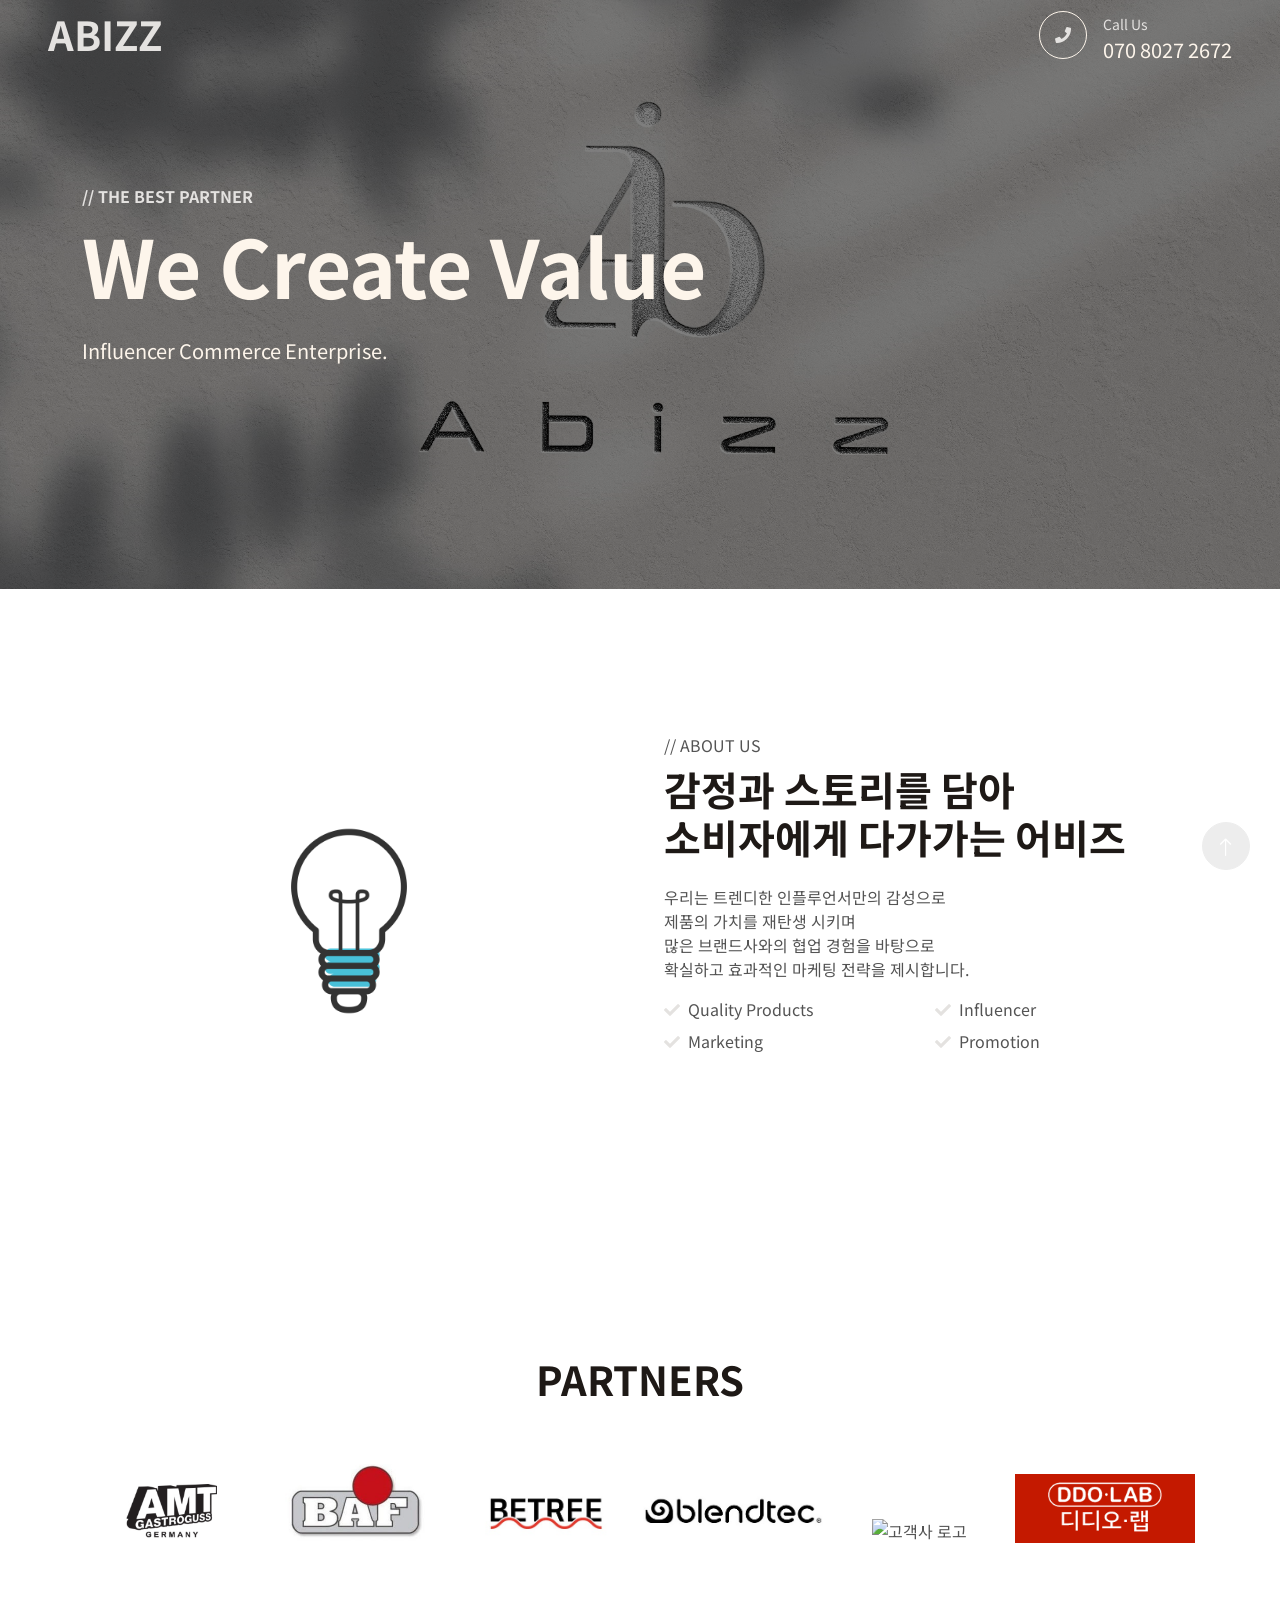
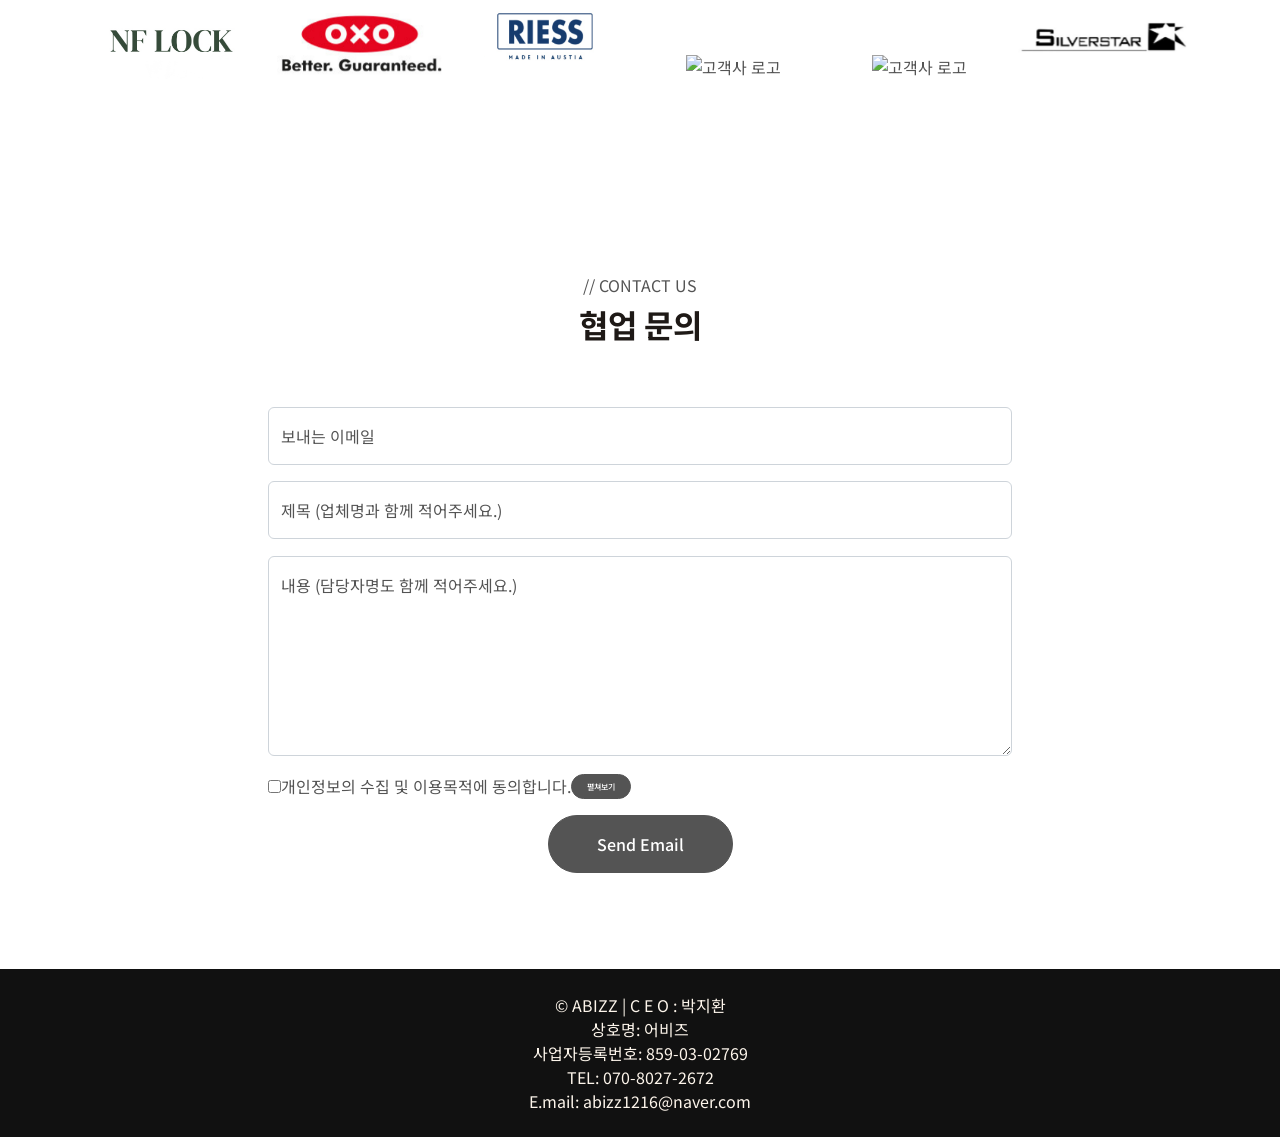
==== index.html @ bd2731cf "email js 추가" ====
<!DOCTYPE html>
<html lang="en">

<head>
    <meta charset="utf-8">
    <title>ABIZZ</title>
    <meta content="width=device-width, initial-scale=1.0" name="viewport">
    <meta content="" name="keywords">
    <meta content="" name="description">

    <!-- Favicon -->
    <link href="img/favicon.ico" rel="icon">

    <!-- Google Web Fonts -->
    <link rel="preconnect" href="https://fonts.googleapis.com">
    <link rel="preconnect" href="https://fonts.gstatic.com" crossorigin>
    <link href="https://fonts.googleapis.com/css2?family=Noto+Sans+KR:wght@100..900&display=swap" rel="stylesheet">

    <!-- Icon Font Stylesheet -->
    <link href="https://cdnjs.cloudflare.com/ajax/libs/font-awesome/5.10.0/css/all.min.css" rel="stylesheet">
    <link href="https://cdn.jsdelivr.net/npm/bootstrap-icons@1.4.1/font/bootstrap-icons.css" rel="stylesheet">

    <!-- Libraries Stylesheet -->
    <link href="lib/animate/animate.min.css" rel="stylesheet">
    <link href="lib/owlcarousel/assets/owl.carousel.min.css" rel="stylesheet">

    <!-- Customized Bootstrap Stylesheet -->
    <link href="css/bootstrap.min.css" rel="stylesheet">

    <!-- Template Stylesheet -->
    <link href="css/style.css" rel="stylesheet">

    <!-- swiper -->
    <link rel="stylesheet" href="https://unpkg.com/swiper/swiper-bundle.min.css" />
    <script src="https://unpkg.com/swiper/swiper-bundle.min.js"></script>

    <script type="text/javascript" src="https://cdn.jsdelivr.net/npm/@emailjs/browser@4/dist/email.min.js"></script>
</head>

<body>
    <!-- Spinner Start -->
    <div id="spinner"
        class="show bg-white position-fixed translate-middle w-100 vh-100 top-50 start-50 d-flex align-items-center justify-content-center">
        <div class="spinner-grow text-primary" role="status"></div>
    </div>
    <!-- Spinner End -->

    <!-- Navbar Start -->
    <nav class="navbar navbar-expand-lg navbar-dark fixed-top py-lg-0 px-lg-5 wow fadeIn" data-wow-delay="0.1s">
        <a href="index.html" class="navbar-brand ms-4 ms-lg-0">
            <h1 class="text-primary mb-2">ABIZZ</h1>
        </a>
        <div class="collapse navbar-collapse" id="navbarCollapse">
            <div class="navbar-nav mx-auto p-4 p-lg-0">
                <a class="nav-item active"></a>
            </div>
            <div class=" d-none d-lg-flex">
                <div class="flex-shrink-0 btn-lg-square border border-light rounded-circle">
                    <i class="fa fa-phone text-primary"></i>
                </div>
                <div class="ps-3">
                    <small class="text-primary mb-0">Call Us</small>
                    <p class="text-light fs-5 mb-0">070 8027 2672</p>
                </div>
            </div>
        </div>
    </nav>
    <!-- Navbar End -->


    <!-- Carousel Start -->
    <div class="container-fluid p-0 pb-5 wow fadeIn" data-wow-delay="0.1s">
        <div class="owl-carousel header-carousel position-relative">
            <div class="owl-carousel-item position-relative">
                <img class="img-fluid" src="img/abizz-logo.jpg" alt="">
                <div class="owl-carousel-inner">
                    <div class="container">
                        <div class="row justify-content-start">
                            <div class="col-lg-8">
                                <p class="text-primary text-uppercase fw-bold mb-2">// The Best Partner</p>
                                <h1 class="display-1 text-light mb-4 animated slideInDown">We Create Value</h1>
                                <p class="text-light fs-5 mb-4 pb-3">Influencer Commerce Enterprise.</p>
                            </div>
                        </div>
                    </div>
                </div>
            </div>
        </div>
    </div>
    <!-- Carousel End -->

    <!-- About Start -->
    <div class="container-xxl py-6">
        <div class="container">
            <div class="row g-5">
                <div class="col-lg-6 wow fadeInUp" data-wow-delay="0.1s">
                    <div class="row h-100" style="justify-content: center;">
                        <img class="rounded" style="width:400px;" src="./img/sideimg.png" alt="">
                    </div>
                </div>
                <div class="col-lg-6 wow fadeInUp" data-wow-delay="0.5s">
                    <div class="h-100">
                        <p class="text-secondary text-uppercase mb-2">// About Us</p>
                        <h1 class="display-15 mb-4">감정과 스토리를 담아<br>소비자에게 다가가는 어비즈</h1>
                        <p>우리는 트렌디한 인플루언서만의 감성으로<br>제품의 가치를 재탄생 시키며<br>많은 브랜드사와의 협업 경험을 바탕으로<br>확실하고 효과적인 마케팅 전략을 제시합니다.
                        </p>
                        <div class="row g-2 mb-4">
                            <div class="col-sm-6">
                                <i class="fa fa-check text-primary me-2"></i>Quality Products
                            </div>
                            <div class="col-sm-6">
                                <i class="fa fa-check text-primary me-2"></i>Influencer
                            </div>
                            <div class="col-sm-6">
                                <i class="fa fa-check text-primary me-2"></i>Marketing
                            </div>
                            <div class="col-sm-6">
                                <i class="fa fa-check text-primary me-2"></i>Promotion
                            </div>
                        </div>
                    </div>
                </div>
            </div>
        </div>
    </div>
    <!-- About End -->

    <!-- Testimonial Start -->
    <div class="container-xxl my-6 pb-0 mb-5 wow fadeInUp" data-wow-delay="0.1s">
        <div class="container">
            <!-- 섹션3 고객사 -->
            <section class="section section3">
                <div class="text-center mx-auto mb-5 wow fadeInUp" data-wow-delay="0.5s" style="max-width: 500px;">
                    <h1 class="display-6 mb-4">PARTNERS</h1>
                </div>
                <div class="section3_wrap wow fadeInUp" data-wow-delay="0.5s">
                    <div class="section3_box">
                        <div class="swiper-container section3_swiper1">
                            <div class="swiper-wrapper">
                                <div class="swiper-slide">
                                    <img src="./img/logo1.jpg" alt="고객사 로고">
                                </div>
                                <div class="swiper-slide">
                                    <img src="./img/logo2.png" alt="고객사 로고">
                                </div>
                                <div class="swiper-slide">
                                    <img src="./img/logo3.png" alt="고객사 로고">
                                </div>
                                <div class="swiper-slide">
                                    <img src="./img/logo4.jpg" alt="고객사 로고">
                                </div>
                                <div class="swiper-slide">
                                    <img src="./img/logo5.jpg" alt="고객사 로고">
                                </div>
                                <div class="swiper-slide">
                                    <img src="./img/logo6.png" alt="고객사 로고">
                                </div>
                                <div class="swiper-slide">
                                    <img src="./img/logo7.png" alt="고객사 로고">
                                </div>
                                <div class="swiper-slide">
                                    <img src="./img/logo8.png" alt="고객사 로고">
                                </div>
                                <div class="swiper-slide">
                                    <img src="./img/logo9.png" alt="고객사 로고">
                                </div>
                                <div class="swiper-slide">
                                    <img src="./img/logo10.png" alt="고객사 로고">
                                </div>
                                <div class="swiper-slide">
                                    <img src="./img/logo11.jpg" alt="고객사 로고">
                                </div>
                                <div class="swiper-slide">
                                    <img src="./img/logo12.png" alt="고객사 로고">
                                </div>
                            </div>
                        </div>
                        <div class="swiper-container section3_swiper2">
                            <div class="swiper-wrapper">
                                <div class="swiper-slide">
                                    <img src="./img/logo13.jpg" alt="고객사 로고">
                                </div>
                                <div class="swiper-slide">
                                    <img src="./img/logo14.png" alt="고객사 로고">
                                </div>
                                <div class="swiper-slide">
                                    <img src="./img/logo15.jpeg" alt="고객사 로고">
                                </div>
                                <div class="swiper-slide">
                                    <img src="./img/logo16.png" alt="고객사 로고">
                                </div>
                                <div class="swiper-slide">
                                    <img src="./img/logo17.png" alt="고객사 로고">
                                </div>
                                <div class="swiper-slide">
                                    <img src="./img/logo18.png" alt="고객사 로고">
                                </div>
                                <div class="swiper-slide">
                                    <img src="./img/logo19.png" alt="고객사 로고">
                                </div>
                                <div class="swiper-slide">
                                    <img src="./img/logo20.png" alt="고객사 로고">
                                </div>
                                <div class="swiper-slide">
                                    <img src="./img/logo21.png" alt="고객사 로고">
                                </div>
                                <div class="swiper-slide">
                                    <img src="./img/logo22.png" alt="고객사 로고">
                                </div>
                            </div>
                        </div>
                        <div class="swiper-container section3_swiper3">
                            <div class="swiper-wrapper">

                            </div>
                        </div>
                    </div>
                </div>
            </section>
        </div>
    </div>
    <!-- Testimonial End -->

    <!-- Contact Start -->
    <div class="container-xxl py-6">
        <div class="container">
            <div class="text-center mx-auto mb-5 wow fadeInUp" data-wow-delay="0.1s" style="max-width: 500px;">
                <p class="text-secondary text-uppercase mb-2">// Contact Us</p>
                <h1 class="display-8 mb-4" style="font-size:2rem;">협업 문의</h1>
            </div>
            <div class="row g-0 justify-content-center">
                <div class="col-lg-8 wow fadeInUp" data-wow-delay="0.5s">
                    </p>
                    <form>
                        <div class="row g-3">
                            <div class="col-12">
                                <div class="form-floating">
                                    <input type="email" class="form-control" id="email" placeholder="Your Email">
                                    <label for="email">보내는 이메일</label>
                                </div>
                            </div>
                            <div class="col-12">
                                <div class="form-floating">
                                    <input type="text" class="form-control" id="title" placeholder="title">
                                    <label for="title">제목 (업체명과 함께 적어주세요.)</label>
                                </div>
                            </div>
                            <div class="col-12">
                                <div class="form-floating">
                                    <textarea class="form-control" placeholder="Leave a message here" id="message"
                                        style="height: 200px"></textarea>
                                    <label for="message">내용 (담당자명도 함께 적어주세요.)</label>
                                </div>
                            </div>
                            <tr class="checkbox">
                                <td colspan="4">
                                    <div style='display:flex'>
                                        <input id="agreement" name="agreement" type="checkbox" value="true"
                                            class="check" />
                                        <label for="agreement">개인정보의 수집 및 이용목적에 동의합니다.</label>
                                        <button class="btn btn-secondary rounded-pill personal-info-btn" style='width: 60px;
                                        height: 25px;
                                        font-size: 8px;' type='button'>펼쳐보기</button>
                                    </div>
                                </td>
                            </tr>
                            <div class='personal-info' style='display:none'>
                                <tr class="text-box pc">
                                    <td colspan="4">
                                        <label class="txt1">개인정보의 수집 및 이용목적에 동의합니다.</label>
                                        <p class="txt2">
                                            어비즈는 귀하가 제공하는 개인정보가 「개인정보 보호법」 등 관련 법령에 따라
                                            개인정보보호 규정을 준수하여 수집·보유·처리되고 있습니다.<br />
                                            귀하의 개인정보 수집·이용 및 제3자 제공과 관련하여
                                            아래의 내용을 정확히 숙지하시고 동의여부를 결정하여 주시기 바랍니다.
                                        </p>
                                    </td>
                                </tr>
                                <tr>
                                    <td colspan="4">
                                        <textarea cols="60" name="info" rows="10" class="txt3" readonly>
    ▶ 개인정보의 수집 및 이용목적 
        - 서비스 이용에 따른 본인식별, 실명확인, 가입의사 확인, 연령제한 서비스 이용 
        - 고지사항 전달, 불만처리 의사소통 경로 확보, 물품배송 시 정확한 배송지 정보 확보 
        - 신규 서비스 등 최신정보 안내 및 개인맞춤서비스 제공을 위한 자료 
        - 기타 원활한 양질의 서비스 제공 등 
    
    ▶ 수집하는 개인정보의 항목 - 이름, 이메일, 주민등록번호, 주소, 연락처, 핸드폰번호, 그 외 선택항목 
    
    ▶ 개인정보의 보유 및 이용기간 - 원칙적으로 개인정보의 수집 또는 제공받은 목적 달성 시 지체 없이 파기합니다. 
        - 다만, 원활한 서비스의 상담을 위해 상담완료 후 내용을 3개월간 보유할 수 있으며, 
          전자상거래에서의 소비자보호에 관한 법률 등 타법률에 의해 보존할 필요가 있는 경우에는 일정기간 보존합니다.
                                    </textarea>
                                    </td>
                                </tr>
                            </div>
                            <div class="col-12 text-center">
                                <button class="btn btn-secondary rounded-pill py-3 px-5 send-email" type="button">Send
                                    Email</button>
                            </div>
                        </div>
                    </form>
                </div>
            </div>
        </div>
    </div>
    <!-- Contact End -->

    <!-- Copyright Start -->
    <div class="container-fluid copyright text-light py-4 wow fadeIn" data-wow-delay="0.1s">
        <div class="container">
            <div class="row">
                <div class="text-center mb-3 mb-md-0">
                    &copy; ABIZZ | C E O : 박지환</a>
                    <div>상호명: 어비즈</div>
                    <div>사업자등록번호: 859-03-02769</div>
                    <div>TEL: 070-8027-2672</div>
                    <div>E.mail: abizz1216@naver.com</div>
                </div>
            </div>
        </div>
    </div>
    <!-- Copyright End -->


    <!-- Back to Top -->
    <a href="#" class="btn btn-lg btn-secondary btn-lg-square rounded-circle back-to-top"><i
            class="bi bi-arrow-up"></i></a>


    <!-- JavaScript Libraries -->
    <script src="https://code.jquery.com/jquery-3.4.1.min.js"></script>
    <script src="https://cdn.jsdelivr.net/npm/bootstrap@5.0.0/dist/js/bootstrap.bundle.min.js"></script>
    <script src="lib/wow/wow.min.js"></script>
    <script src="lib/easing/easing.min.js"></script>
    <script src="lib/waypoints/waypoints.min.js"></script>
    <script src="lib/counterup/counterup.min.js"></script>
    <script src="lib/owlcarousel/owl.carousel.min.js"></script>

    <!-- Template Javascript -->
    <script src="js/main.js"></script>
</body>

</html>
---- css/style.css ----
/********** Template CSS **********/
:root {
    --primary: #e4e2e0;
    --secondary: #545454;
    --light: #FDF5EB;
    --dark: #1E1916;
}

h4,
h5,
h6,
.h4,
.h5,
.h6 {
    font-weight: 600 !important;
}

.py-6 {
    padding-top: 6rem;
    padding-bottom: 6rem;
}

.my-6 {
    margin-top: 6rem;
    margin-bottom: 6rem;
}

.back-to-top {
    position: fixed;
    display: none;
    right: 30px;
    bottom: 30px;
    z-index: 99;
}


/*** Spinner ***/
#spinner {
    opacity: 0;
    visibility: hidden;
    transition: opacity .5s ease-out, visibility 0s linear .5s;
    z-index: 99999;
}

#spinner.show {
    transition: opacity .5s ease-out, visibility 0s linear 0s;
    visibility: visible;
    opacity: 1;
}


/*** Button ***/
.btn {
    font-weight: 500;
    transition: .5s;
}

.btn.btn-primary {
    color: #FFFFFF;
}

.btn-square {
    width: 38px;
    height: 38px;
}

.btn-sm-square {
    width: 32px;
    height: 32px;
}

.btn-lg-square {
    width: 48px;
    height: 48px;
}

.btn-square,
.btn-sm-square,
.btn-lg-square {
    padding: 0;
    display: flex;
    align-items: center;
    justify-content: center;
    font-weight: normal;
}


/*** Navbar ***/
.navbar .dropdown-toggle::after {
    border: none;
    content: "\f107";
    font-family: "Font Awesome 5 Free";
    font-weight: 900;
    vertical-align: middle;
    margin-left: 8px;
}

.navbar .navbar-nav .nav-link {
    padding: 35px 15px;
    color: var(--light);
    outline: none;
}

.navbar .navbar-nav .nav-link:hover,
.navbar .navbar-nav .nav-link.active {
    color: var(--primary);
}

.navbar.fixed-top {
    transition: .5s;
}

@media (max-width: 991.98px) {
    .navbar .navbar-nav {
        margin-top: 10px;
        border-top: 1px solid rgba(255, 255, 255, .3);
        background: var(--dark);
    }

    .navbar .navbar-nav .nav-link {
        padding: 10px 0;
    }
}

@media (min-width: 992px) {
    .navbar .nav-item .dropdown-menu {
        display: block;
        visibility: hidden;
        top: 100%;
        transform: rotateX(-75deg);
        transform-origin: 0% 0%;
        transition: .5s;
        opacity: 0;
    }

    .navbar .nav-item:hover .dropdown-menu {
        transform: rotateX(0deg);
        visibility: visible;
        transition: .5s;
        opacity: 1;
    }
}


/*** Header ***/
.header-carousel .owl-carousel-inner {
    position: absolute;
    width: 100%;
    height: 100%;
    top: 0;
    left: 0;
    display: flex;
    align-items: center;
    background: rgba(0, 0, 0, .5);
}

@media (max-width: 768px) {
    .header-carousel .owl-carousel-item {
        position: relative;
        min-height: 600px;
    }

    .header-carousel .owl-carousel-item img {
        position: absolute;
        width: 100%;
        height: 100%;
        object-fit: cover;
    }

    .header-carousel .owl-carousel-item p {
        font-size: 16px !important;
    }
}

.header-carousel .owl-nav {
    position: relative;
    width: 80px;
    height: 80px;
    margin: -40px auto 0 auto;
    display: flex;
    justify-content: center;
    align-items: center;
}

.header-carousel .owl-nav::before {
    position: absolute;
    content: "";
    width: 100%;
    height: 100%;
    top: 0;
    left: 0;
    background: #FFFFFF;
    transform: rotate(45deg);
}

.header-carousel .owl-nav .owl-prev,
.header-carousel .owl-nav .owl-next {
    position: relative;
    font-size: 40px;
    color: var(--primary);
    transition: .5s;
    z-index: 1;
}

.header-carousel .owl-nav .owl-prev:hover,
.header-carousel .owl-nav .owl-next:hover {
    color: var(--dark);
}

.page-header {
    margin-bottom: 6rem;
    background: linear-gradient(rgba(0, 0, 0, .5), rgba(0, 0, 0, .5)), url(../img/carousel-1.jpg) center center no-repeat;
    background-size: cover;
}

.breadcrumb-item+.breadcrumb-item::before {
    color: var(--light);
}


/*** Facts ***/
.fact-item {
    transition: .5s;
}

.fact-item:hover {
    margin-top: -10px;
    background: #FFFFFF !important;
    box-shadow: 0 0 45px rgba(0, 0, 0, .07);
}


/*** About ***/
.img-twice::before {
    position: absolute;
    content: "";
    width: 60%;
    height: 80%;
    top: 10%;
    left: 20%;
    background: var(--primary);
    border: 25px solid var(--light);
    border-radius: 6px;
    z-index: -1;
}


/*** Product ***/
.product-item {
    transition: .5s;
}

.product-item:hover {
    background: var(--primary) !important;
}

.product-item:hover * {
    color: var(--light);
}

.product-item:hover .border-primary {
    border-color: var(--light) !important;
}

.product-item .product-overlay {
    position: absolute;
    width: 100%;
    height: 0;
    top: 0;
    left: 0;
    display: flex;
    align-items: center;
    justify-content: center;
    background: rgba(0, 0, 0, .5);
    overflow: hidden;
    opacity: 0;
    transition: .5s;
}

.product-item:hover .product-overlay {
    height: 100%;
    opacity: 1;
}


/*** Team ***/
.team-item .team-text {
    position: relative;
    height: 100px;
    overflow: hidden;
}

.team-item .team-title {
    position: absolute;
    width: 100%;
    height: 100%;
    top: 0;
    left: 0;
    display: flex;
    flex-direction: column;
    align-items: center;
    justify-content: center;
    background: var(--light);
    transition: .5s;
}

.team-item:hover .team-title {
    top: -100px;
}

.team-item .team-social {
    position: absolute;
    width: 100%;
    height: 100%;
    top: 100px;
    left: 0;
    display: flex;
    align-items: center;
    justify-content: center;
    background: var(--primary);
    transition: .5s;
}

.team-item .team-social .btn {
    margin: 0 3px;
}

.team-item:hover .team-social {
    top: 0;
}


/*** Testimonial ***/
.testimonial-carousel .owl-item .testimonial-item img {
    width: 60px;
    height: 60px;
}

.testimonial-carousel .owl-item .testimonial-item,
.testimonial-carousel .owl-item .testimonial-item * {
    transition: .5s;
}

.testimonial-carousel .owl-item.center .testimonial-item {
    background: #dbdbdb !important;
}

.testimonial-carousel .owl-item.center .testimonial-item * {
    color: #FFFFFF !important;
}

.testimonial-carousel .owl-nav {
    margin-top: 30px;
    display: flex;
    justify-content: center;
}

.testimonial-carousel .owl-nav .owl-prev,
.testimonial-carousel .owl-nav .owl-next {
    margin: 0 12px;
    width: 50px;
    height: 50px;
    display: flex;
    align-items: center;
    justify-content: center;
    border-radius: 50px;
    font-size: 22px;
    color: var(--light);
    background: var(--primary);
    transition: .5s;
}

.testimonial-carousel .owl-nav .owl-prev:hover,
.testimonial-carousel .owl-nav .owl-next:hover {
    color: var(--primary);
    background: var(--dark);
}


/*** Footer ***/
.footer .btn.btn-link {
    display: block;
    margin-bottom: 5px;
    padding: 0;
    text-align: left;
    color: var(--light);
    font-weight: normal;
    text-transform: capitalize;
    transition: .3s;
}

.footer .btn.btn-link::before {
    position: relative;
    content: "\f105";
    font-family: "Font Awesome 5 Free";
    font-weight: 900;
    color: var(--light);
    margin-right: 10px;
}

.footer .btn.btn-link:hover {
    color: var(--primary);
    letter-spacing: 1px;
    box-shadow: none;
}

.copyright {
    background: #111111;
}

.copyright a {
    color: var(--primary);
}

.copyright a:hover {
    color: var(--light);
}

.section3 {
    width: 100%;
    margin-top: 150px;
    overflow: hidden;
}
.section3_wrap {
    width: 100%;
}
/* í…ìŠ¤íŠ¸ */
.section3_title {
    width: 100%;
    font-weight: bold;
    text-align: center;
    padding: 0 10px;
}
.section3_title h2 {
    font-size: 49px;
}
.section3_title p {
    font-size: 18px;
    margin-top: 5px;
}
/* ë¡œê³  ì´ë¯¸ì§€ */
.section3_box {
    width: 100%;
}
.section3_box .swiper-container {
    margin-top: 50px;
}
.section3_box .swiper-wrapper{
	-webkit-transition-timing-function: linear !important;
	        transition-timing-function: linear !important;
}
.section3_box .swiper-slide {
    margin-top: auto;
    text-align: center;
}
.section3_box .swiper-slide img {
    max-width: 180px;
    display: inline-block;
    margin-top: auto;
}
.section3_swiper1,
.section3_swiper3 {
    left: -100px;
}

textarea{
    width: 100%;
    outline: unset;
    border: 1px solid #ddd;
    margin: 0.1vw 0;
}
.text-box td{
    padding: 3vw 0 1.5vw;
}
.text-box td p{
    margin-top: 0.5vw;
}
.textarea-title{
    height: 0.8vw;
    position: absolute;
    top: 0;
    bottom: 0;
    margin: auto;
}
.checkbox td{
    padding: 1vw 0;
}
.checkbox .check{
    width: 1vw;
    height: 0.7vw;
}
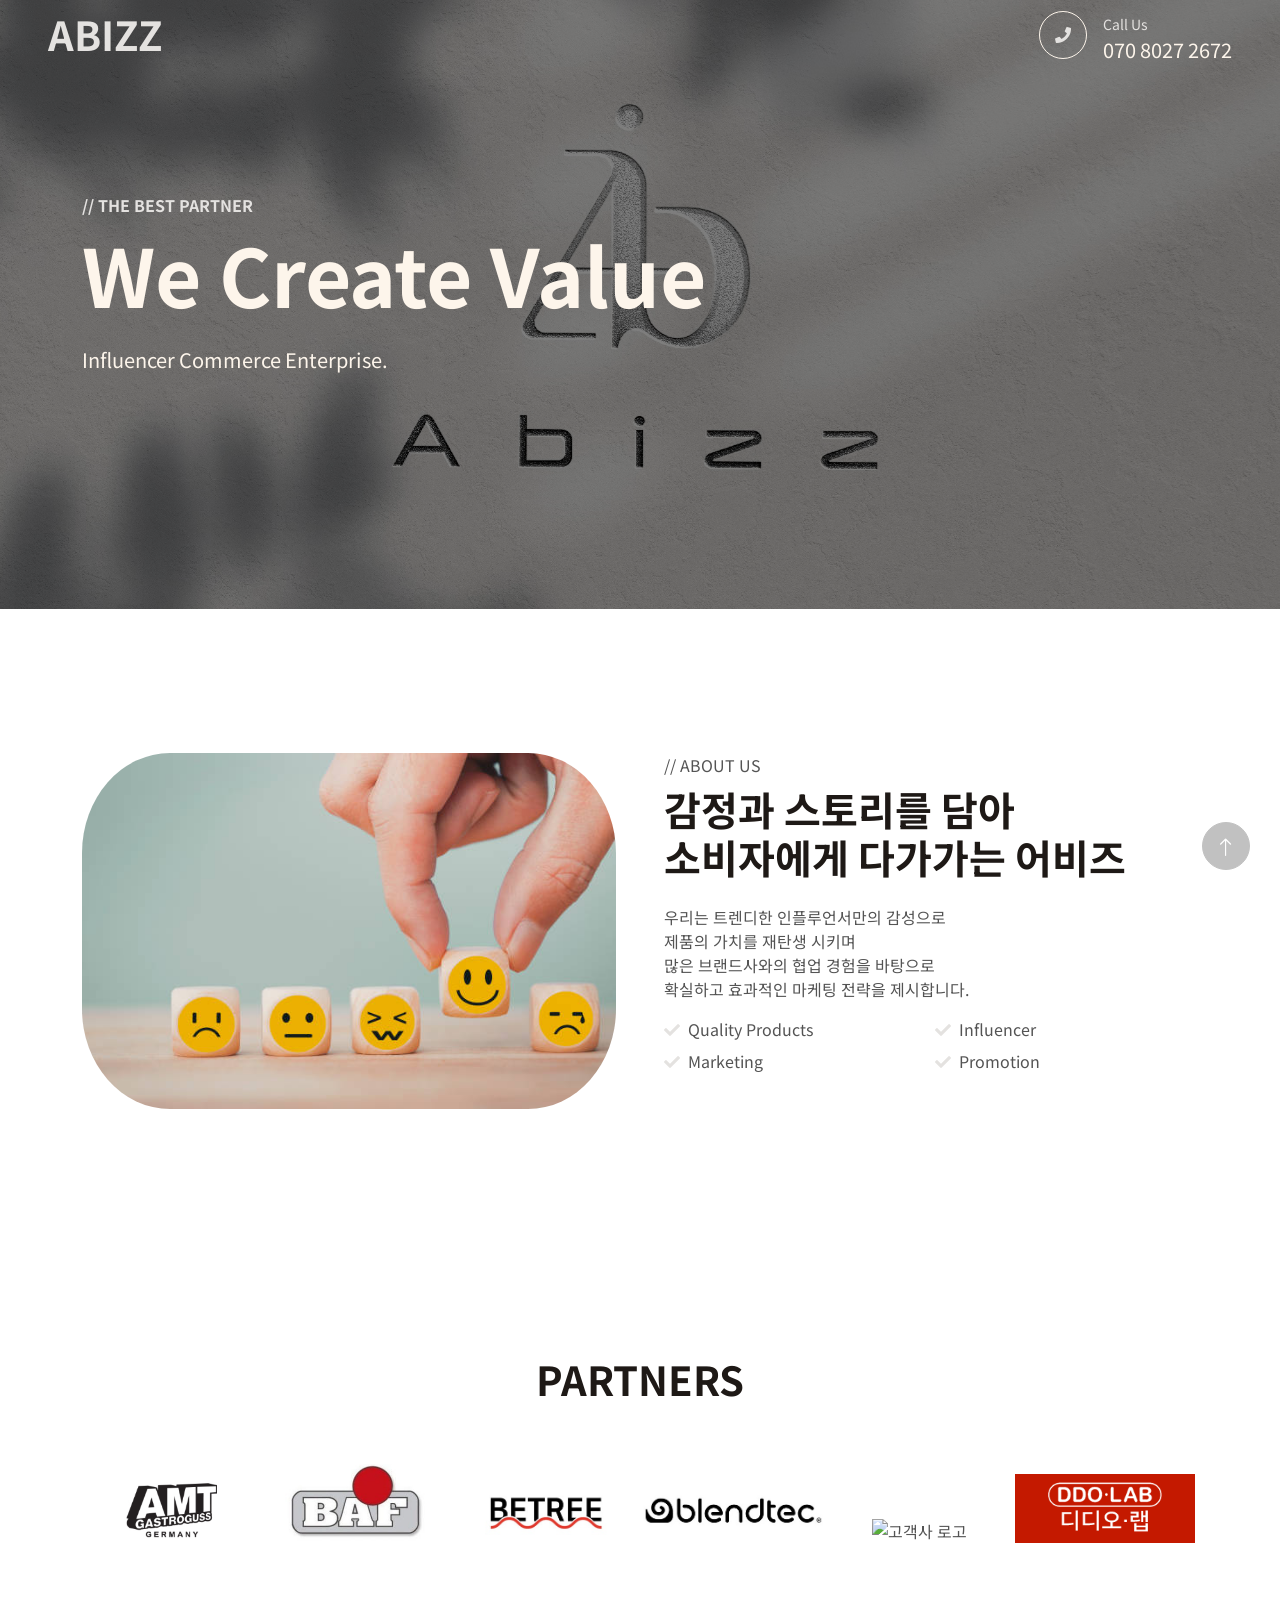
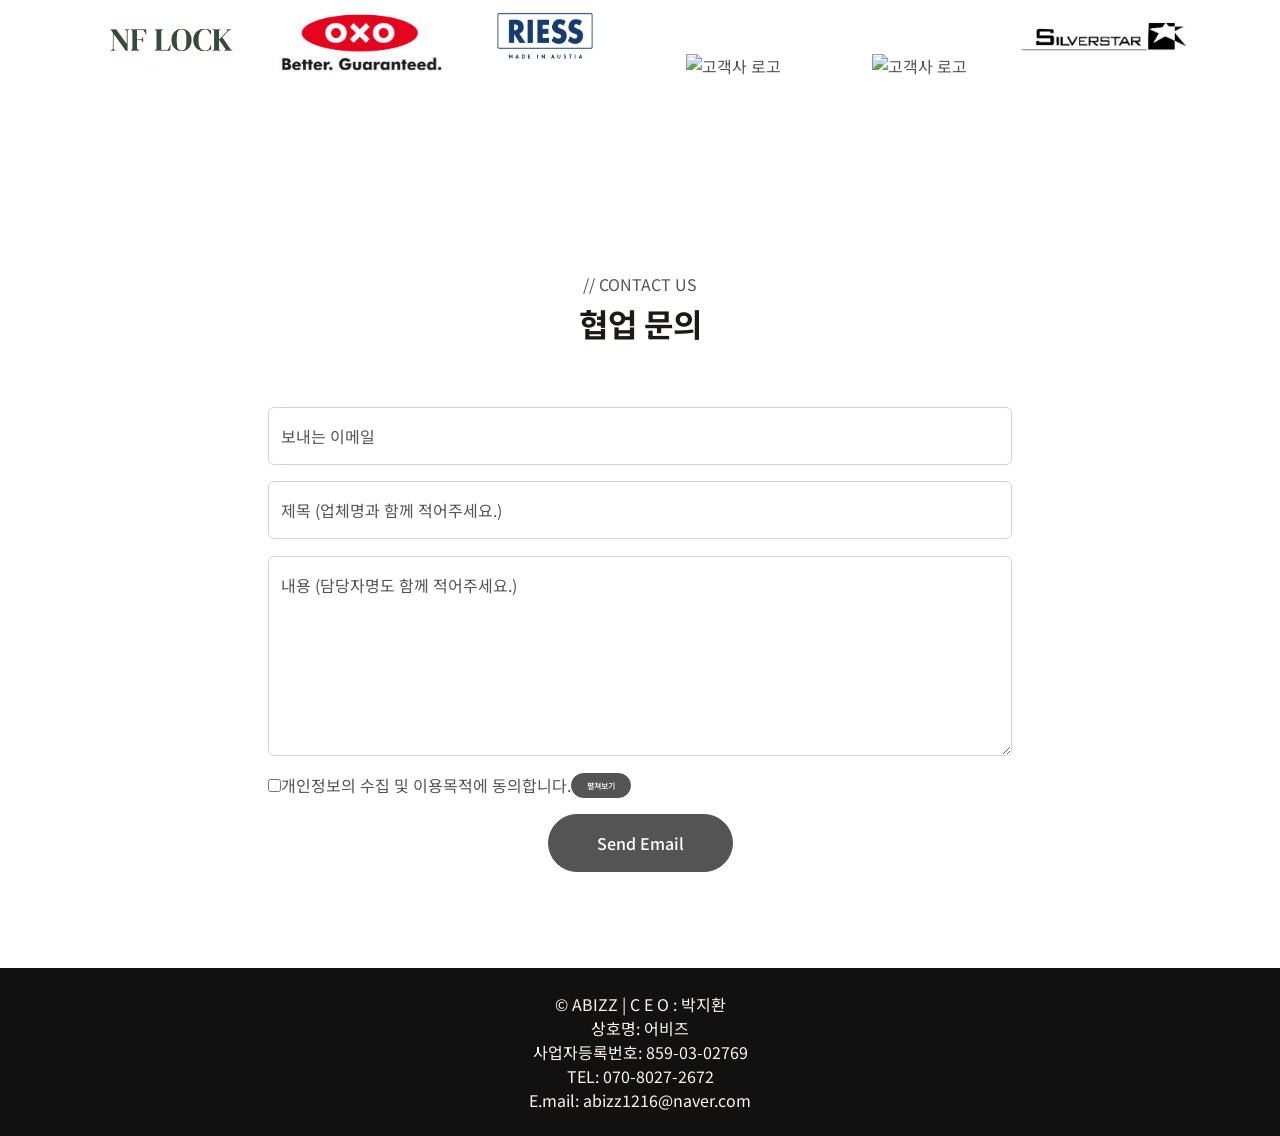
==== commit e5be9e18: "sideimg 변경" ====
--- a/index.html
+++ b/index.html
@@ -95,7 +95,7 @@
             <div class="row g-5">
                 <div class="col-lg-6 wow fadeInUp" data-wow-delay="0.1s">
                     <div class="row h-100" style="justify-content: center;">
-                        <img class="rounded" style="width:400px;" src="./img/sideimg.png" alt="">
+                        <img class="rounded" style="border-radius: 100px !important;" src="./img/emotion.jpg" alt="">
                     </div>
                 </div>
                 <div class="col-lg-6 wow fadeInUp" data-wow-delay="0.5s">
--- a/css/style.css
+++ b/css/style.css
@@ -1,9 +1,9 @@
 /********** Template CSS **********/
 :root {
-    --primary: #e4e2e0;
-    --secondary: #545454;
-    --light: #FDF5EB;
-    --dark: #1E1916;
+  --primary: #e4e2e0;
+  --secondary: #545454;
+  --light: #fdf5eb;
+  --dark: #1e1916;
 }
 
 h4,
@@ -12,480 +12,471 @@
 .h4,
 .h5,
 .h6 {
-    font-weight: 600 !important;
+  font-weight: 600 !important;
 }
 
 .py-6 {
-    padding-top: 6rem;
-    padding-bottom: 6rem;
+  padding-top: 6rem;
+  padding-bottom: 6rem;
 }
 
 .my-6 {
-    margin-top: 6rem;
-    margin-bottom: 6rem;
+  margin-top: 6rem;
+  margin-bottom: 6rem;
 }
 
 .back-to-top {
-    position: fixed;
-    display: none;
-    right: 30px;
-    bottom: 30px;
-    z-index: 99;
-}
-
+  position: fixed;
+  display: none;
+  right: 30px;
+  bottom: 30px;
+  z-index: 99;
+}
 
 /*** Spinner ***/
 #spinner {
-    opacity: 0;
-    visibility: hidden;
-    transition: opacity .5s ease-out, visibility 0s linear .5s;
-    z-index: 99999;
+  opacity: 0;
+  visibility: hidden;
+  transition: opacity 0.5s ease-out, visibility 0s linear 0.5s;
+  z-index: 99999;
 }
 
 #spinner.show {
-    transition: opacity .5s ease-out, visibility 0s linear 0s;
-    visibility: visible;
-    opacity: 1;
-}
-
+  transition: opacity 0.5s ease-out, visibility 0s linear 0s;
+  visibility: visible;
+  opacity: 1;
+}
 
 /*** Button ***/
 .btn {
-    font-weight: 500;
-    transition: .5s;
+  font-weight: 500;
+  transition: 0.5s;
 }
 
 .btn.btn-primary {
-    color: #FFFFFF;
+  color: #ffffff;
 }
 
 .btn-square {
-    width: 38px;
-    height: 38px;
+  width: 38px;
+  height: 38px;
 }
 
 .btn-sm-square {
-    width: 32px;
-    height: 32px;
+  width: 32px;
+  height: 32px;
 }
 
 .btn-lg-square {
-    width: 48px;
-    height: 48px;
+  width: 48px;
+  height: 48px;
 }
 
 .btn-square,
 .btn-sm-square,
 .btn-lg-square {
-    padding: 0;
-    display: flex;
-    align-items: center;
-    justify-content: center;
-    font-weight: normal;
-}
-
+  padding: 0;
+  display: flex;
+  align-items: center;
+  justify-content: center;
+  font-weight: normal;
+}
 
 /*** Navbar ***/
 .navbar .dropdown-toggle::after {
-    border: none;
-    content: "\f107";
-    font-family: "Font Awesome 5 Free";
-    font-weight: 900;
-    vertical-align: middle;
-    margin-left: 8px;
+  border: none;
+  content: '\f107';
+  font-family: 'Font Awesome 5 Free';
+  font-weight: 900;
+  vertical-align: middle;
+  margin-left: 8px;
 }
 
 .navbar .navbar-nav .nav-link {
-    padding: 35px 15px;
-    color: var(--light);
-    outline: none;
+  padding: 35px 15px;
+  color: var(--light);
+  outline: none;
 }
 
 .navbar .navbar-nav .nav-link:hover,
 .navbar .navbar-nav .nav-link.active {
-    color: var(--primary);
+  color: var(--primary);
 }
 
 .navbar.fixed-top {
-    transition: .5s;
+  transition: 0.5s;
 }
 
 @media (max-width: 991.98px) {
-    .navbar .navbar-nav {
-        margin-top: 10px;
-        border-top: 1px solid rgba(255, 255, 255, .3);
-        background: var(--dark);
-    }
-
-    .navbar .navbar-nav .nav-link {
-        padding: 10px 0;
-    }
+  .navbar .navbar-nav {
+    margin-top: 10px;
+    border-top: 1px solid rgba(255, 255, 255, 0.3);
+    background: var(--dark);
+  }
+
+  .navbar .navbar-nav .nav-link {
+    padding: 10px 0;
+  }
 }
 
 @media (min-width: 992px) {
-    .navbar .nav-item .dropdown-menu {
-        display: block;
-        visibility: hidden;
-        top: 100%;
-        transform: rotateX(-75deg);
-        transform-origin: 0% 0%;
-        transition: .5s;
-        opacity: 0;
-    }
-
-    .navbar .nav-item:hover .dropdown-menu {
-        transform: rotateX(0deg);
-        visibility: visible;
-        transition: .5s;
-        opacity: 1;
-    }
-}
-
+  .navbar .nav-item .dropdown-menu {
+    display: block;
+    visibility: hidden;
+    top: 100%;
+    transform: rotateX(-75deg);
+    transform-origin: 0% 0%;
+    transition: 0.5s;
+    opacity: 0;
+  }
+
+  .navbar .nav-item:hover .dropdown-menu {
+    transform: rotateX(0deg);
+    visibility: visible;
+    transition: 0.5s;
+    opacity: 1;
+  }
+}
 
 /*** Header ***/
 .header-carousel .owl-carousel-inner {
+  position: absolute;
+  width: 100%;
+  height: 100%;
+  top: 0;
+  left: 0;
+  display: flex;
+  align-items: center;
+  background: rgba(0, 0, 0, 0.5);
+}
+
+@media (max-width: 768px) {
+  .header-carousel .owl-carousel-item {
+    position: relative;
+    min-height: 400px;
+  }
+
+  .header-carousel .owl-carousel-item img {
     position: absolute;
     width: 100%;
     height: 100%;
-    top: 0;
-    left: 0;
-    display: flex;
-    align-items: center;
-    background: rgba(0, 0, 0, .5);
-}
-
-@media (max-width: 768px) {
-    .header-carousel .owl-carousel-item {
-        position: relative;
-        min-height: 600px;
-    }
-
-    .header-carousel .owl-carousel-item img {
-        position: absolute;
-        width: 100%;
-        height: 100%;
-        object-fit: cover;
-    }
-
-    .header-carousel .owl-carousel-item p {
-        font-size: 16px !important;
-    }
+    object-fit: cover;
+  }
+
+  .header-carousel .owl-carousel-item p {
+    font-size: 16px !important;
+  }
 }
 
 .header-carousel .owl-nav {
-    position: relative;
-    width: 80px;
-    height: 80px;
-    margin: -40px auto 0 auto;
-    display: flex;
-    justify-content: center;
-    align-items: center;
+  position: relative;
+  width: 80px;
+  height: 80px;
+  margin: -40px auto 0 auto;
+  display: flex;
+  justify-content: center;
+  align-items: center;
 }
 
 .header-carousel .owl-nav::before {
-    position: absolute;
-    content: "";
-    width: 100%;
-    height: 100%;
-    top: 0;
-    left: 0;
-    background: #FFFFFF;
-    transform: rotate(45deg);
+  position: absolute;
+  content: '';
+  width: 100%;
+  height: 100%;
+  top: 0;
+  left: 0;
+  background: #ffffff;
+  transform: rotate(45deg);
 }
 
 .header-carousel .owl-nav .owl-prev,
 .header-carousel .owl-nav .owl-next {
-    position: relative;
-    font-size: 40px;
-    color: var(--primary);
-    transition: .5s;
-    z-index: 1;
+  position: relative;
+  font-size: 40px;
+  color: var(--primary);
+  transition: 0.5s;
+  z-index: 1;
 }
 
 .header-carousel .owl-nav .owl-prev:hover,
 .header-carousel .owl-nav .owl-next:hover {
-    color: var(--dark);
+  color: var(--dark);
 }
 
 .page-header {
-    margin-bottom: 6rem;
-    background: linear-gradient(rgba(0, 0, 0, .5), rgba(0, 0, 0, .5)), url(../img/carousel-1.jpg) center center no-repeat;
-    background-size: cover;
-}
-
-.breadcrumb-item+.breadcrumb-item::before {
-    color: var(--light);
-}
-
+  margin-bottom: 6rem;
+  background: linear-gradient(rgba(0, 0, 0, 0.5), rgba(0, 0, 0, 0.5)),
+    url(../img/carousel-1.jpg) center center no-repeat;
+  background-size: cover;
+}
+
+.breadcrumb-item + .breadcrumb-item::before {
+  color: var(--light);
+}
 
 /*** Facts ***/
 .fact-item {
-    transition: .5s;
+  transition: 0.5s;
 }
 
 .fact-item:hover {
-    margin-top: -10px;
-    background: #FFFFFF !important;
-    box-shadow: 0 0 45px rgba(0, 0, 0, .07);
-}
-
+  margin-top: -10px;
+  background: #ffffff !important;
+  box-shadow: 0 0 45px rgba(0, 0, 0, 0.07);
+}
 
 /*** About ***/
 .img-twice::before {
-    position: absolute;
-    content: "";
-    width: 60%;
-    height: 80%;
-    top: 10%;
-    left: 20%;
-    background: var(--primary);
-    border: 25px solid var(--light);
-    border-radius: 6px;
-    z-index: -1;
-}
-
+  position: absolute;
+  content: '';
+  width: 60%;
+  height: 80%;
+  top: 10%;
+  left: 20%;
+  background: var(--primary);
+  border: 25px solid var(--light);
+  border-radius: 6px;
+  z-index: -1;
+}
 
 /*** Product ***/
 .product-item {
-    transition: .5s;
+  transition: 0.5s;
 }
 
 .product-item:hover {
-    background: var(--primary) !important;
+  background: var(--primary) !important;
 }
 
 .product-item:hover * {
-    color: var(--light);
+  color: var(--light);
 }
 
 .product-item:hover .border-primary {
-    border-color: var(--light) !important;
+  border-color: var(--light) !important;
 }
 
 .product-item .product-overlay {
-    position: absolute;
-    width: 100%;
-    height: 0;
-    top: 0;
-    left: 0;
-    display: flex;
-    align-items: center;
-    justify-content: center;
-    background: rgba(0, 0, 0, .5);
-    overflow: hidden;
-    opacity: 0;
-    transition: .5s;
+  position: absolute;
+  width: 100%;
+  height: 0;
+  top: 0;
+  left: 0;
+  display: flex;
+  align-items: center;
+  justify-content: center;
+  background: rgba(0, 0, 0, 0.5);
+  overflow: hidden;
+  opacity: 0;
+  transition: 0.5s;
 }
 
 .product-item:hover .product-overlay {
-    height: 100%;
-    opacity: 1;
-}
-
+  height: 100%;
+  opacity: 1;
+}
 
 /*** Team ***/
 .team-item .team-text {
-    position: relative;
-    height: 100px;
-    overflow: hidden;
+  position: relative;
+  height: 100px;
+  overflow: hidden;
 }
 
 .team-item .team-title {
-    position: absolute;
-    width: 100%;
-    height: 100%;
-    top: 0;
-    left: 0;
-    display: flex;
-    flex-direction: column;
-    align-items: center;
-    justify-content: center;
-    background: var(--light);
-    transition: .5s;
+  position: absolute;
+  width: 100%;
+  height: 100%;
+  top: 0;
+  left: 0;
+  display: flex;
+  flex-direction: column;
+  align-items: center;
+  justify-content: center;
+  background: var(--light);
+  transition: 0.5s;
 }
 
 .team-item:hover .team-title {
-    top: -100px;
+  top: -100px;
 }
 
 .team-item .team-social {
-    position: absolute;
-    width: 100%;
-    height: 100%;
-    top: 100px;
-    left: 0;
-    display: flex;
-    align-items: center;
-    justify-content: center;
-    background: var(--primary);
-    transition: .5s;
+  position: absolute;
+  width: 100%;
+  height: 100%;
+  top: 100px;
+  left: 0;
+  display: flex;
+  align-items: center;
+  justify-content: center;
+  background: var(--primary);
+  transition: 0.5s;
 }
 
 .team-item .team-social .btn {
-    margin: 0 3px;
+  margin: 0 3px;
 }
 
 .team-item:hover .team-social {
-    top: 0;
-}
-
+  top: 0;
+}
 
 /*** Testimonial ***/
 .testimonial-carousel .owl-item .testimonial-item img {
-    width: 60px;
-    height: 60px;
+  width: 60px;
+  height: 60px;
 }
 
 .testimonial-carousel .owl-item .testimonial-item,
 .testimonial-carousel .owl-item .testimonial-item * {
-    transition: .5s;
+  transition: 0.5s;
 }
 
 .testimonial-carousel .owl-item.center .testimonial-item {
-    background: #dbdbdb !important;
+  background: #dbdbdb !important;
 }
 
 .testimonial-carousel .owl-item.center .testimonial-item * {
-    color: #FFFFFF !important;
+  color: #ffffff !important;
 }
 
 .testimonial-carousel .owl-nav {
-    margin-top: 30px;
-    display: flex;
-    justify-content: center;
+  margin-top: 30px;
+  display: flex;
+  justify-content: center;
 }
 
 .testimonial-carousel .owl-nav .owl-prev,
 .testimonial-carousel .owl-nav .owl-next {
-    margin: 0 12px;
-    width: 50px;
-    height: 50px;
-    display: flex;
-    align-items: center;
-    justify-content: center;
-    border-radius: 50px;
-    font-size: 22px;
-    color: var(--light);
-    background: var(--primary);
-    transition: .5s;
+  margin: 0 12px;
+  width: 50px;
+  height: 50px;
+  display: flex;
+  align-items: center;
+  justify-content: center;
+  border-radius: 50px;
+  font-size: 22px;
+  color: var(--light);
+  background: var(--primary);
+  transition: 0.5s;
 }
 
 .testimonial-carousel .owl-nav .owl-prev:hover,
 .testimonial-carousel .owl-nav .owl-next:hover {
-    color: var(--primary);
-    background: var(--dark);
-}
-
+  color: var(--primary);
+  background: var(--dark);
+}
 
 /*** Footer ***/
 .footer .btn.btn-link {
-    display: block;
-    margin-bottom: 5px;
-    padding: 0;
-    text-align: left;
-    color: var(--light);
-    font-weight: normal;
-    text-transform: capitalize;
-    transition: .3s;
+  display: block;
+  margin-bottom: 5px;
+  padding: 0;
+  text-align: left;
+  color: var(--light);
+  font-weight: normal;
+  text-transform: capitalize;
+  transition: 0.3s;
 }
 
 .footer .btn.btn-link::before {
-    position: relative;
-    content: "\f105";
-    font-family: "Font Awesome 5 Free";
-    font-weight: 900;
-    color: var(--light);
-    margin-right: 10px;
+  position: relative;
+  content: '\f105';
+  font-family: 'Font Awesome 5 Free';
+  font-weight: 900;
+  color: var(--light);
+  margin-right: 10px;
 }
 
 .footer .btn.btn-link:hover {
-    color: var(--primary);
-    letter-spacing: 1px;
-    box-shadow: none;
+  color: var(--primary);
+  letter-spacing: 1px;
+  box-shadow: none;
 }
 
 .copyright {
-    background: #111111;
+  background: #111111;
 }
 
 .copyright a {
-    color: var(--primary);
+  color: var(--primary);
 }
 
 .copyright a:hover {
-    color: var(--light);
+  color: var(--light);
 }
 
 .section3 {
-    width: 100%;
-    margin-top: 150px;
-    overflow: hidden;
+  width: 100%;
+  margin-top: 150px;
+  overflow: hidden;
 }
 .section3_wrap {
-    width: 100%;
+  width: 100%;
 }
 /* í…ìŠ¤íŠ¸ */
 .section3_title {
-    width: 100%;
-    font-weight: bold;
-    text-align: center;
-    padding: 0 10px;
+  width: 100%;
+  font-weight: bold;
+  text-align: center;
+  padding: 0 10px;
 }
 .section3_title h2 {
-    font-size: 49px;
+  font-size: 49px;
 }
 .section3_title p {
-    font-size: 18px;
-    margin-top: 5px;
+  font-size: 18px;
+  margin-top: 5px;
 }
 /* ë¡œê³  ì´ë¯¸ì§€ */
 .section3_box {
-    width: 100%;
+  width: 100%;
 }
 .section3_box .swiper-container {
-    margin-top: 50px;
-}
-.section3_box .swiper-wrapper{
-	-webkit-transition-timing-function: linear !important;
-	        transition-timing-function: linear !important;
+  margin-top: 50px;
+}
+.section3_box .swiper-wrapper {
+  -webkit-transition-timing-function: linear !important;
+  transition-timing-function: linear !important;
 }
 .section3_box .swiper-slide {
-    margin-top: auto;
-    text-align: center;
+  margin-top: auto;
+  text-align: center;
 }
 .section3_box .swiper-slide img {
-    max-width: 180px;
-    display: inline-block;
-    margin-top: auto;
+  max-width: 180px;
+  display: inline-block;
+  margin-top: auto;
 }
 .section3_swiper1,
 .section3_swiper3 {
-    left: -100px;
-}
-
-textarea{
-    width: 100%;
-    outline: unset;
-    border: 1px solid #ddd;
-    margin: 0.1vw 0;
-}
-.text-box td{
-    padding: 3vw 0 1.5vw;
-}
-.text-box td p{
-    margin-top: 0.5vw;
-}
-.textarea-title{
-    height: 0.8vw;
-    position: absolute;
-    top: 0;
-    bottom: 0;
-    margin: auto;
-}
-.checkbox td{
-    padding: 1vw 0;
-}
-.checkbox .check{
-    width: 1vw;
-    height: 0.7vw;
-}+  left: -100px;
+}
+
+textarea {
+  width: 100%;
+  outline: unset;
+  border: 1px solid #ddd;
+  margin: 0.1vw 0;
+}
+.text-box td {
+  padding: 3vw 0 1.5vw;
+}
+.text-box td p {
+  margin-top: 0.5vw;
+}
+.textarea-title {
+  height: 0.8vw;
+  position: absolute;
+  top: 0;
+  bottom: 0;
+  margin: auto;
+}
+.checkbox td {
+  padding: 1vw 0;
+}
+.checkbox .check {
+  width: 1vw;
+  height: 0.7vw;
+}
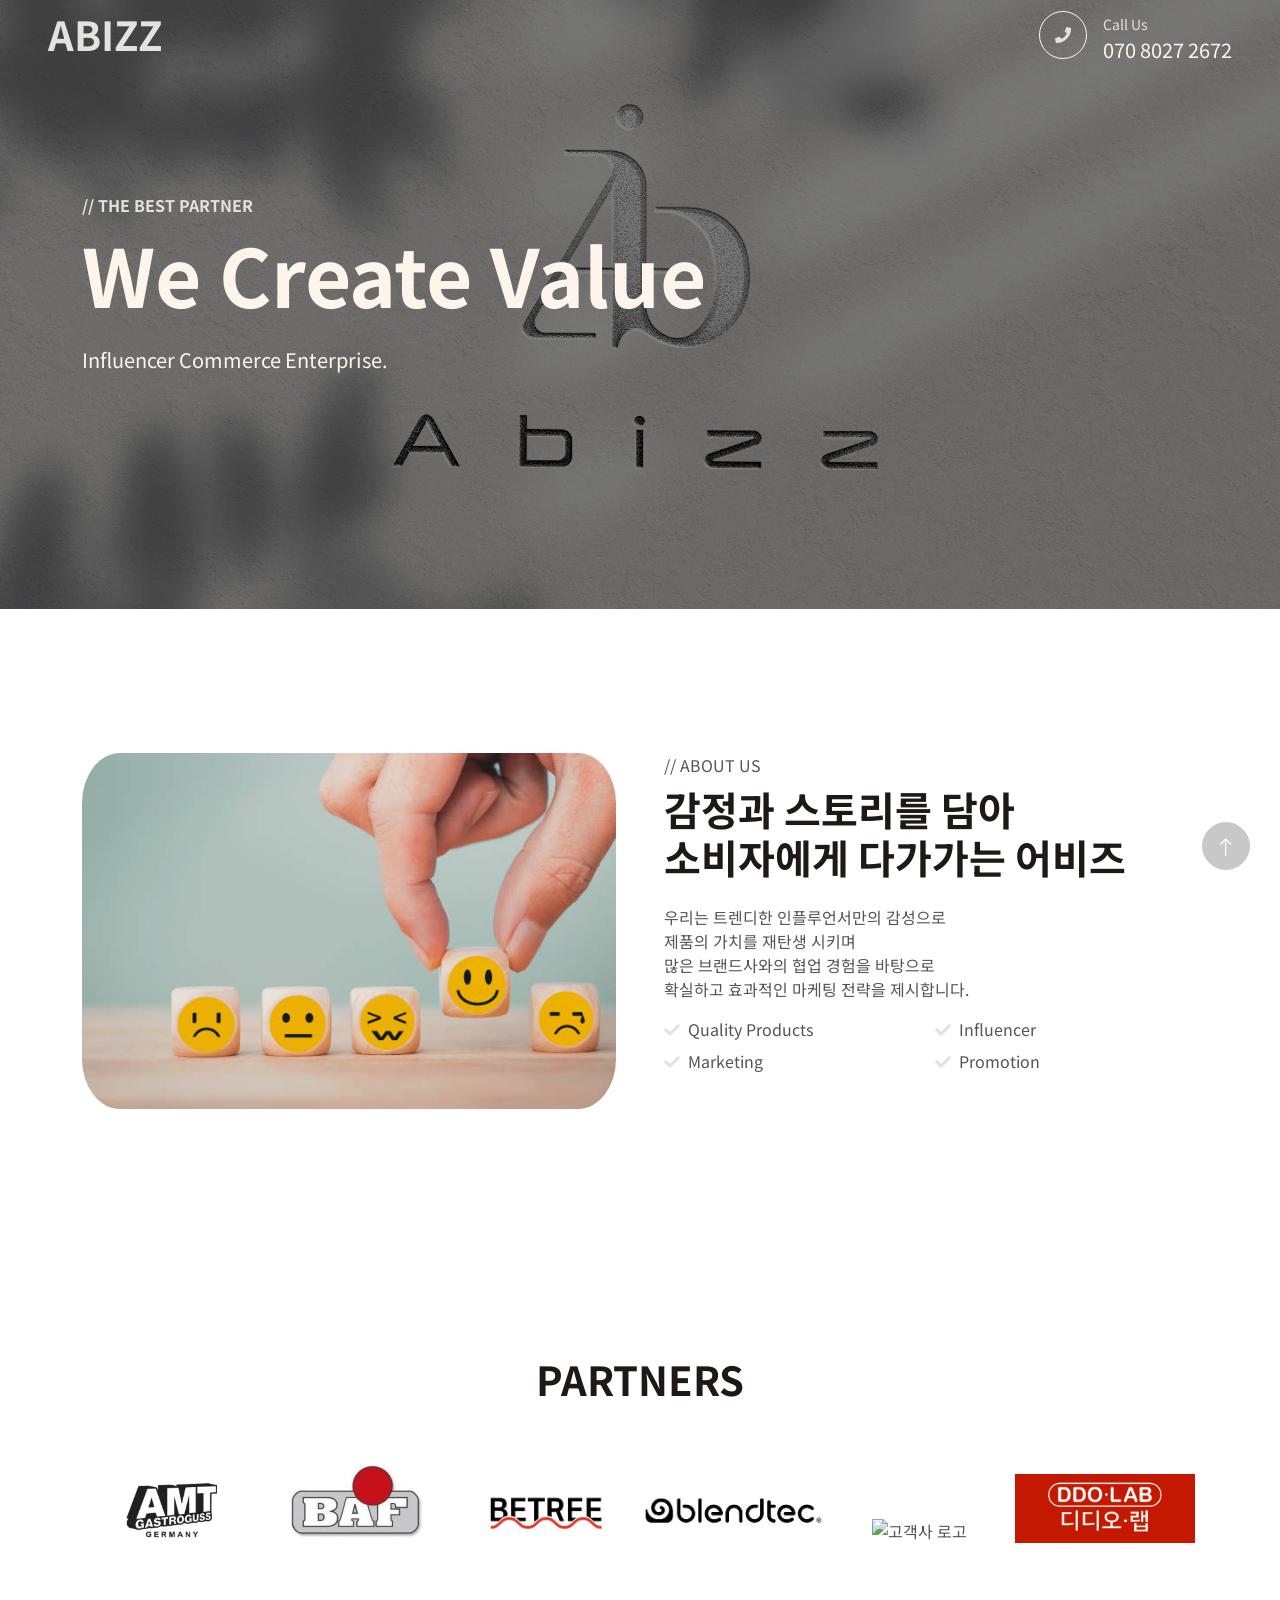
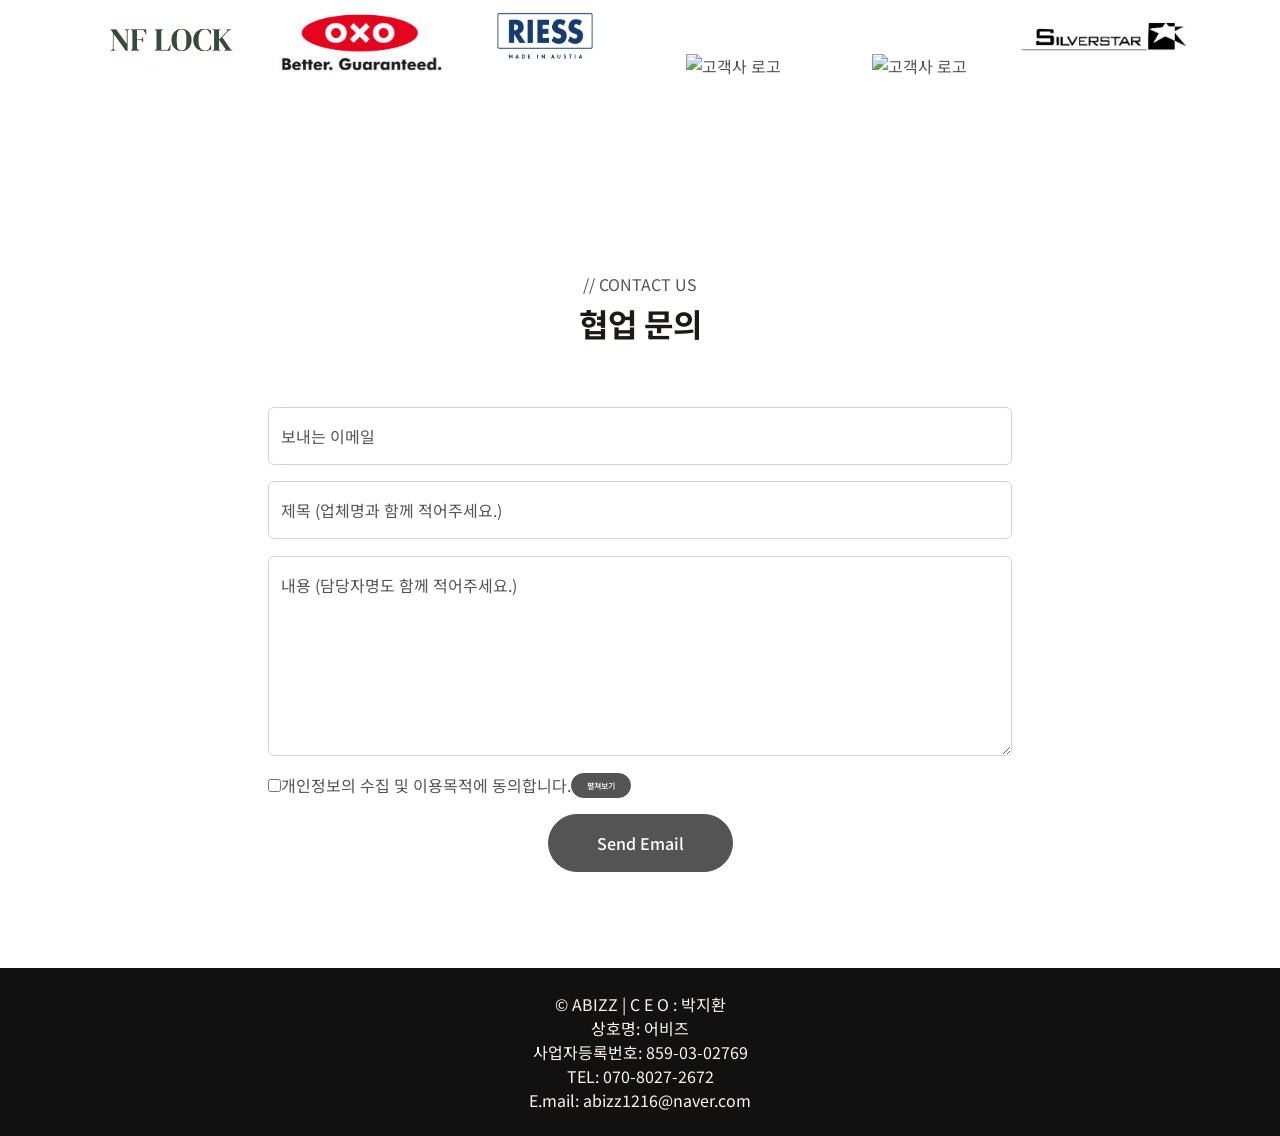
==== commit 4f9f56b4: "sideimg css radius 50으로 변경" ====
--- a/index.html
+++ b/index.html
@@ -95,7 +95,7 @@
             <div class="row g-5">
                 <div class="col-lg-6 wow fadeInUp" data-wow-delay="0.1s">
                     <div class="row h-100" style="justify-content: center;">
-                        <img class="rounded" style="border-radius: 100px !important;" src="./img/emotion.jpg" alt="">
+                        <img class="rounded" style="border-radius: 50px !important;" src="./img/emotion.jpg" alt="">
                     </div>
                 </div>
                 <div class="col-lg-6 wow fadeInUp" data-wow-delay="0.5s">
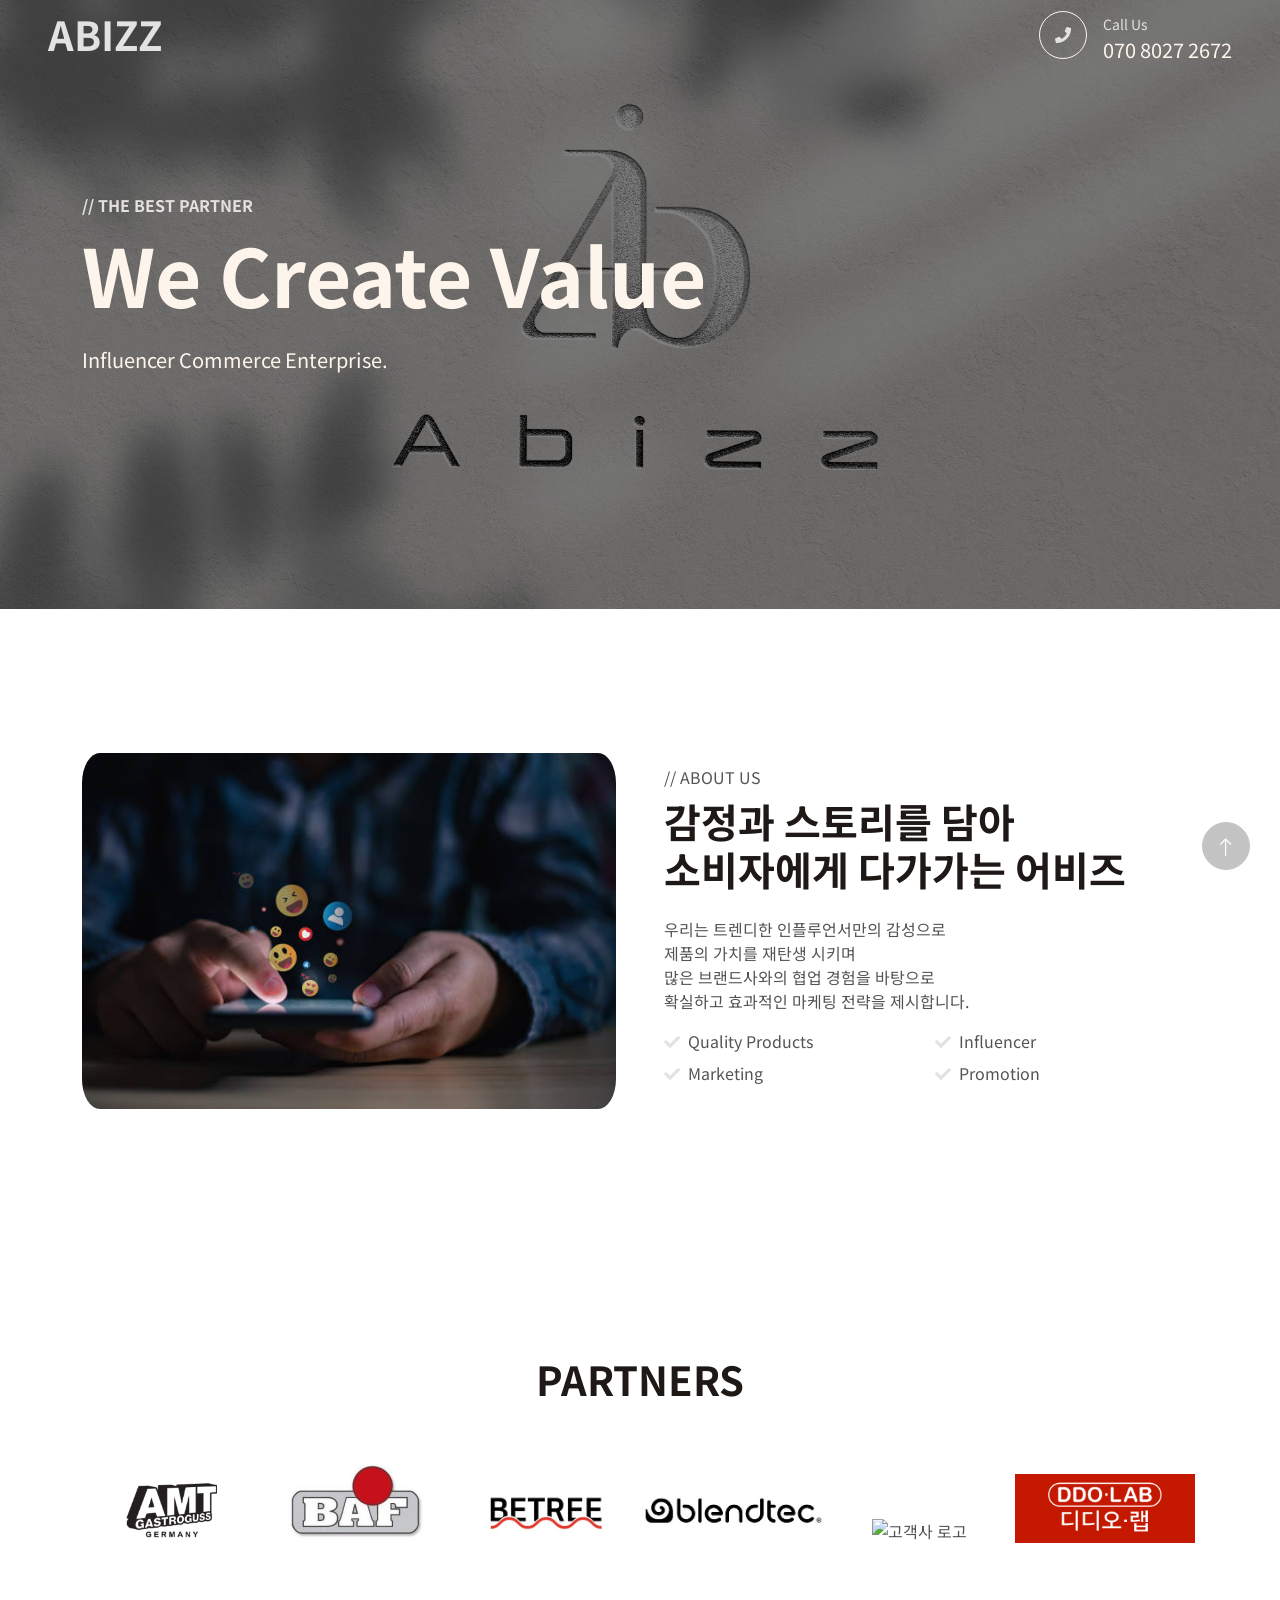
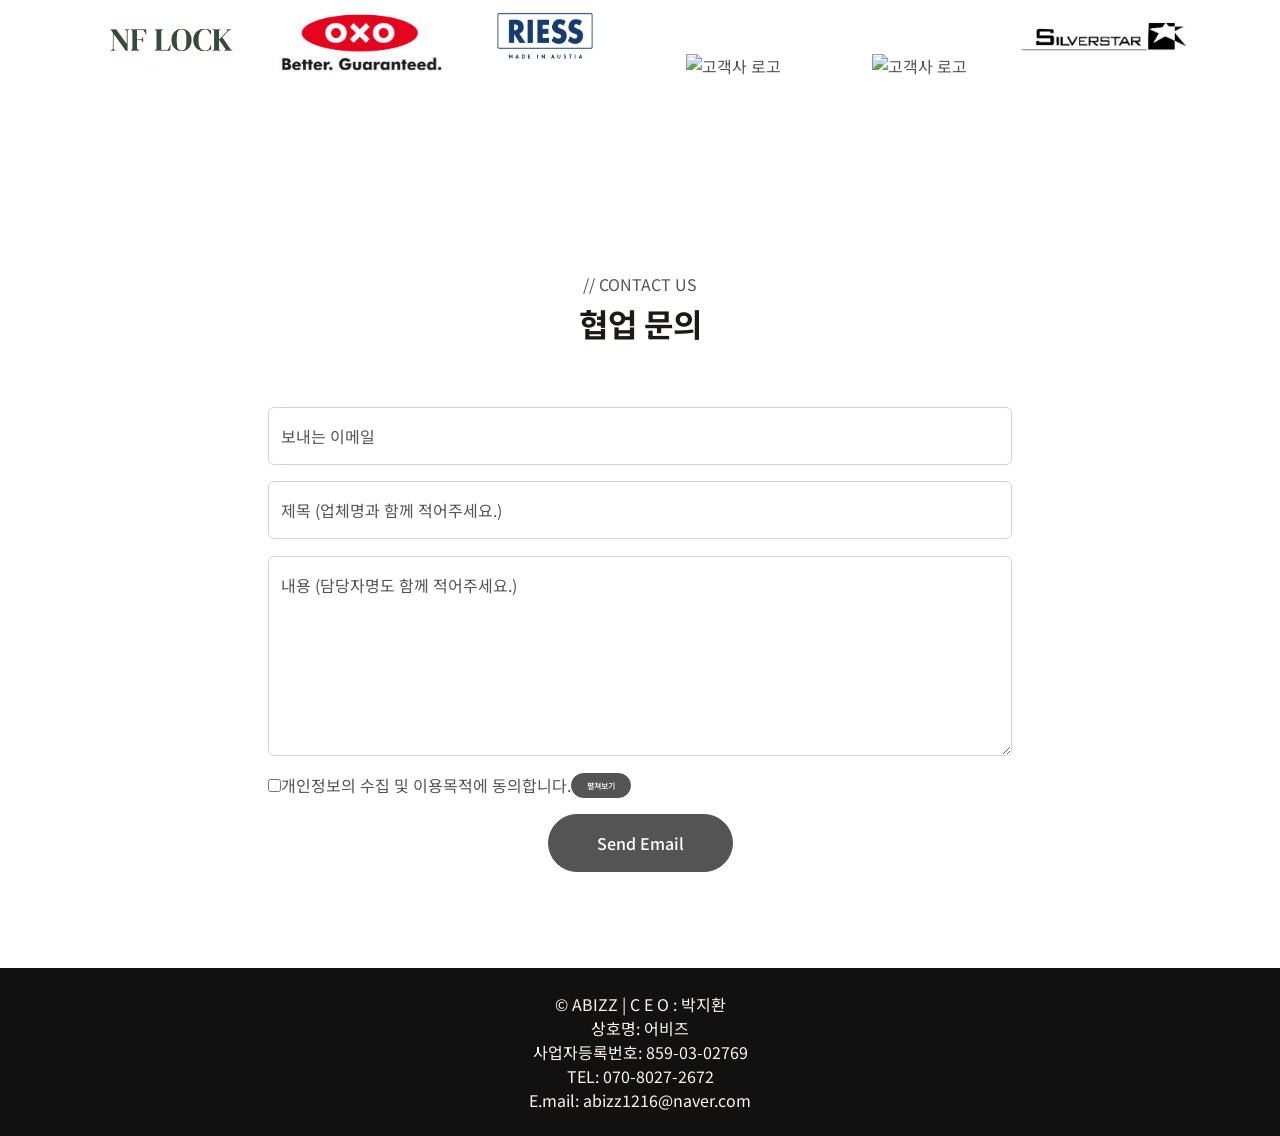
==== commit 629e1558: "side img 변경" ====
--- a/index.html
+++ b/index.html
@@ -92,10 +92,10 @@
     <!-- About Start -->
     <div class="container-xxl py-6">
         <div class="container">
-            <div class="row g-5">
+            <div class="row g-5" style="display: flex;align-items: flex-end;">
                 <div class="col-lg-6 wow fadeInUp" data-wow-delay="0.1s">
                     <div class="row h-100" style="justify-content: center;">
-                        <img class="rounded" style="border-radius: 50px !important;" src="./img/emotion.jpg" alt="">
+                        <img class="rounded" style="border-radius: 30px !important;" src="./img/infl-img.jpg" alt="">
                     </div>
                 </div>
                 <div class="col-lg-6 wow fadeInUp" data-wow-delay="0.5s">
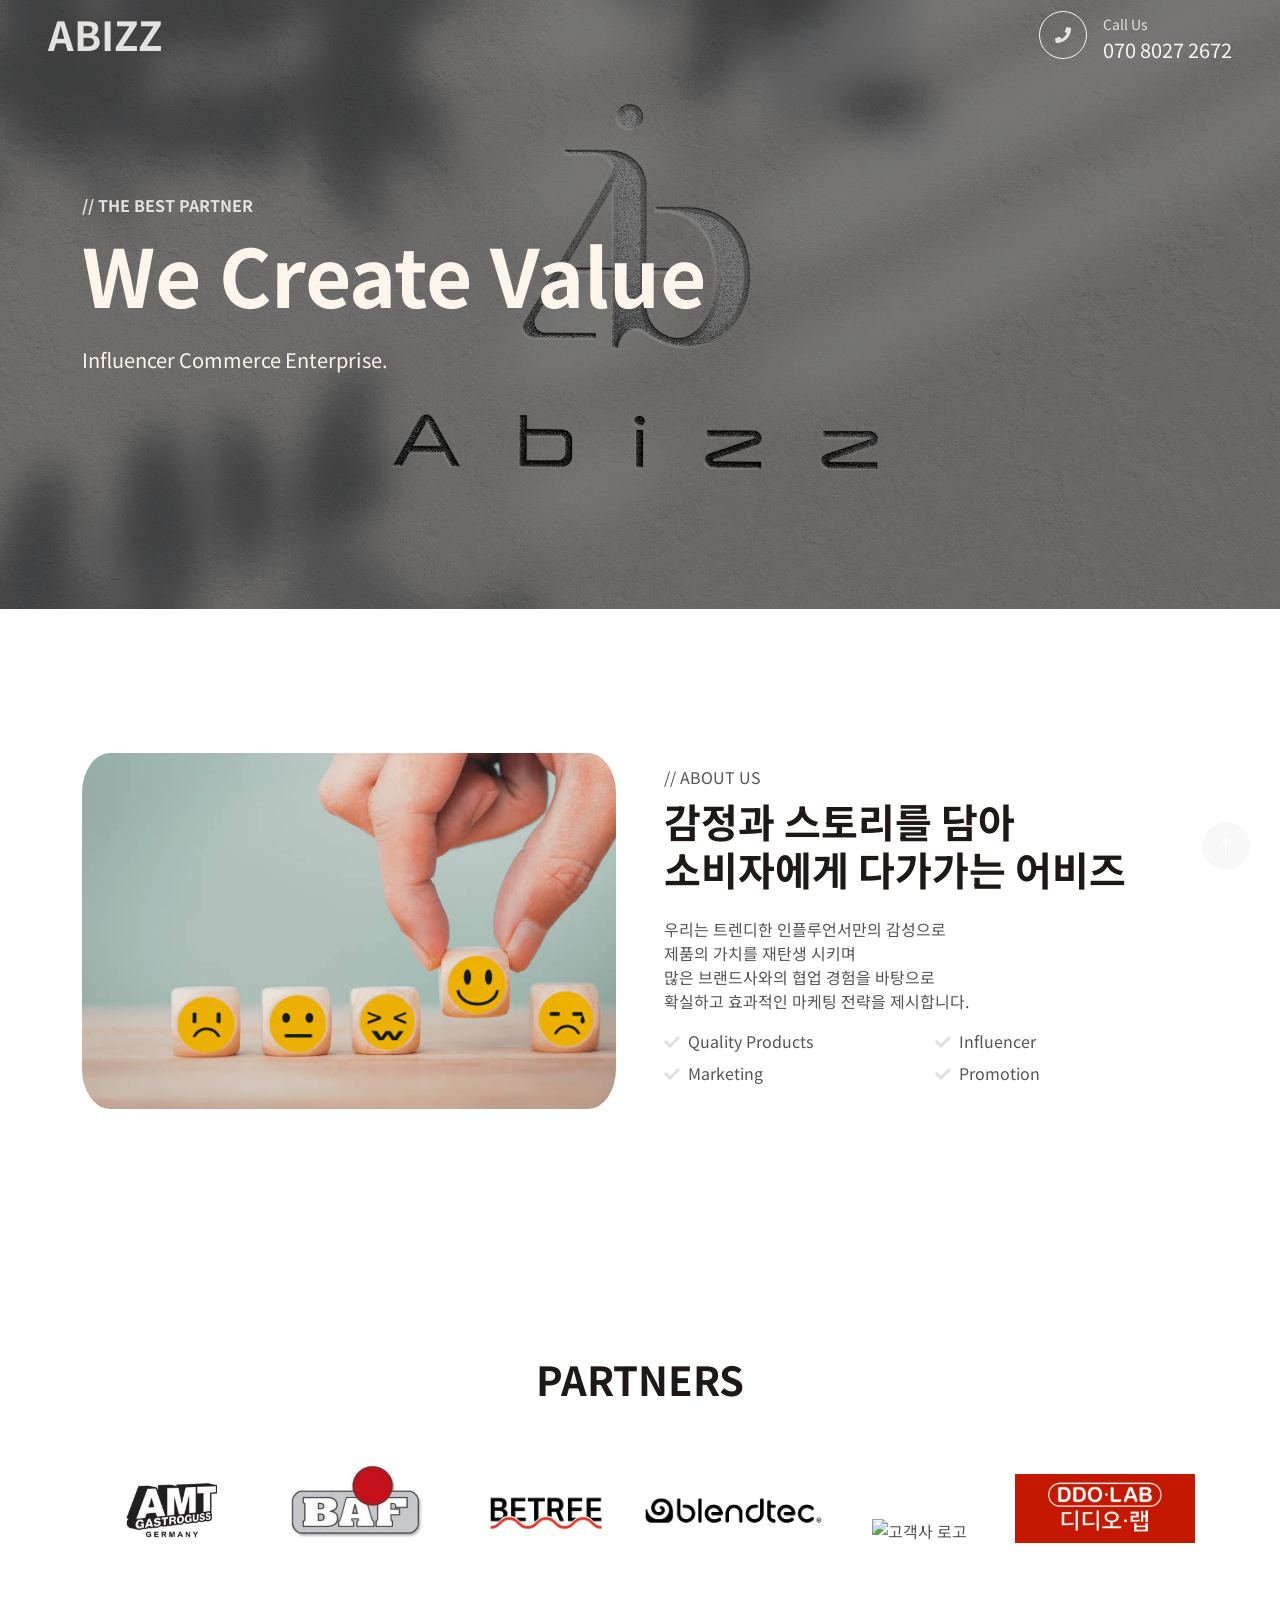
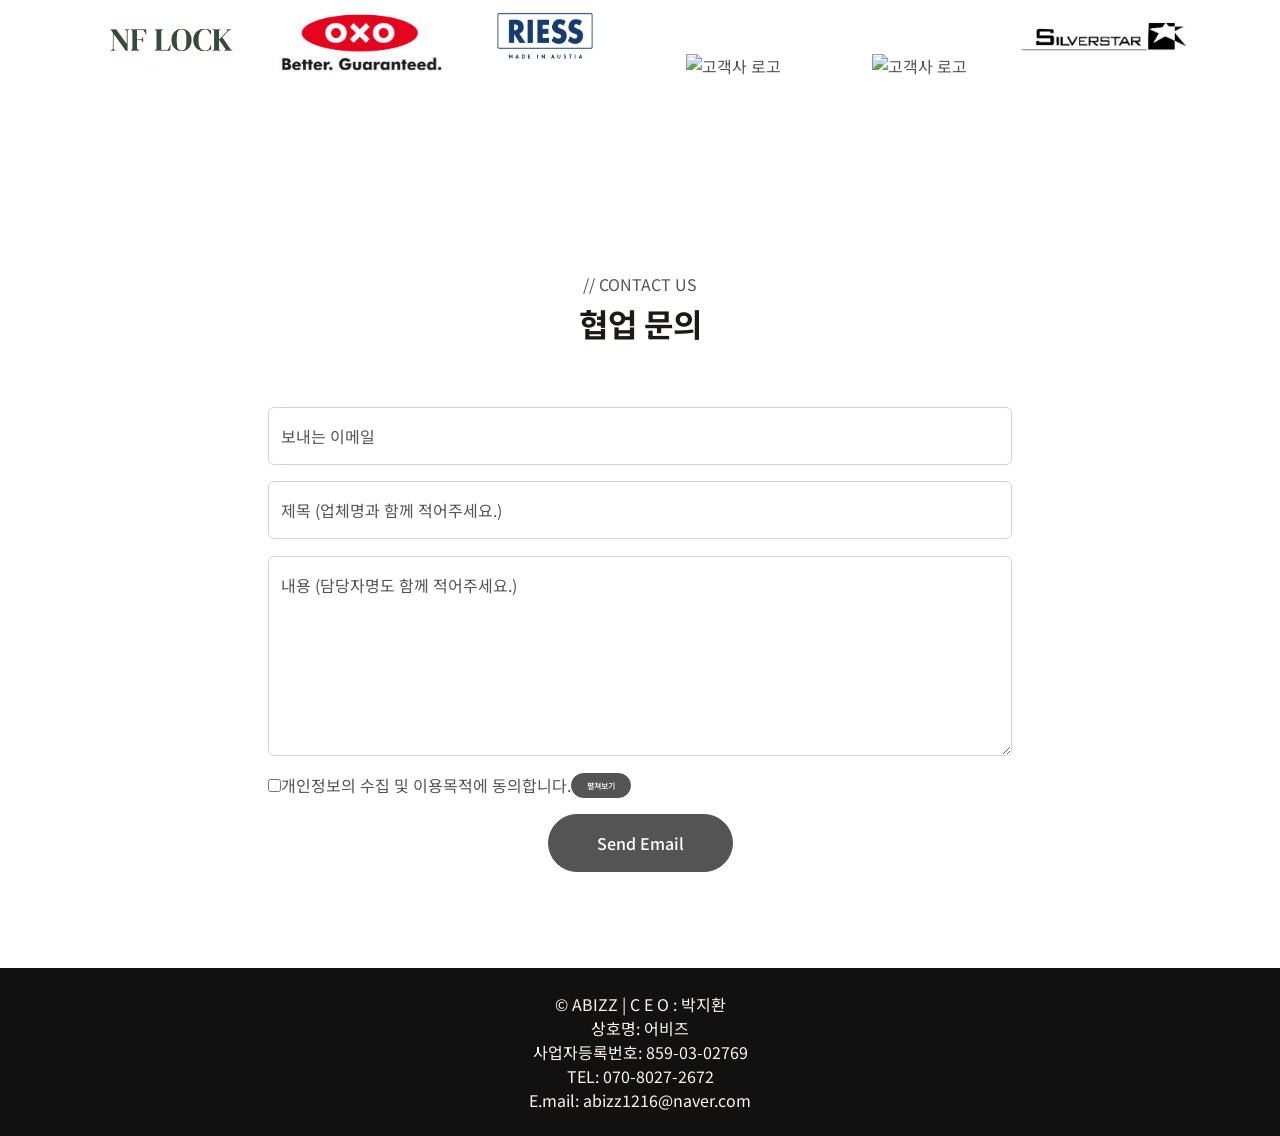
==== commit 40fc5aee: "side img 변경" ====
--- a/index.html
+++ b/index.html
@@ -95,7 +95,7 @@
             <div class="row g-5" style="display: flex;align-items: flex-end;">
                 <div class="col-lg-6 wow fadeInUp" data-wow-delay="0.1s">
                     <div class="row h-100" style="justify-content: center;">
-                        <img class="rounded" style="border-radius: 30px !important;" src="./img/infl-img.jpg" alt="">
+                        <img class="rounded" style="border-radius: 40px !important;" src="./img/emotion.jpg" alt="">
                     </div>
                 </div>
                 <div class="col-lg-6 wow fadeInUp" data-wow-delay="0.5s">
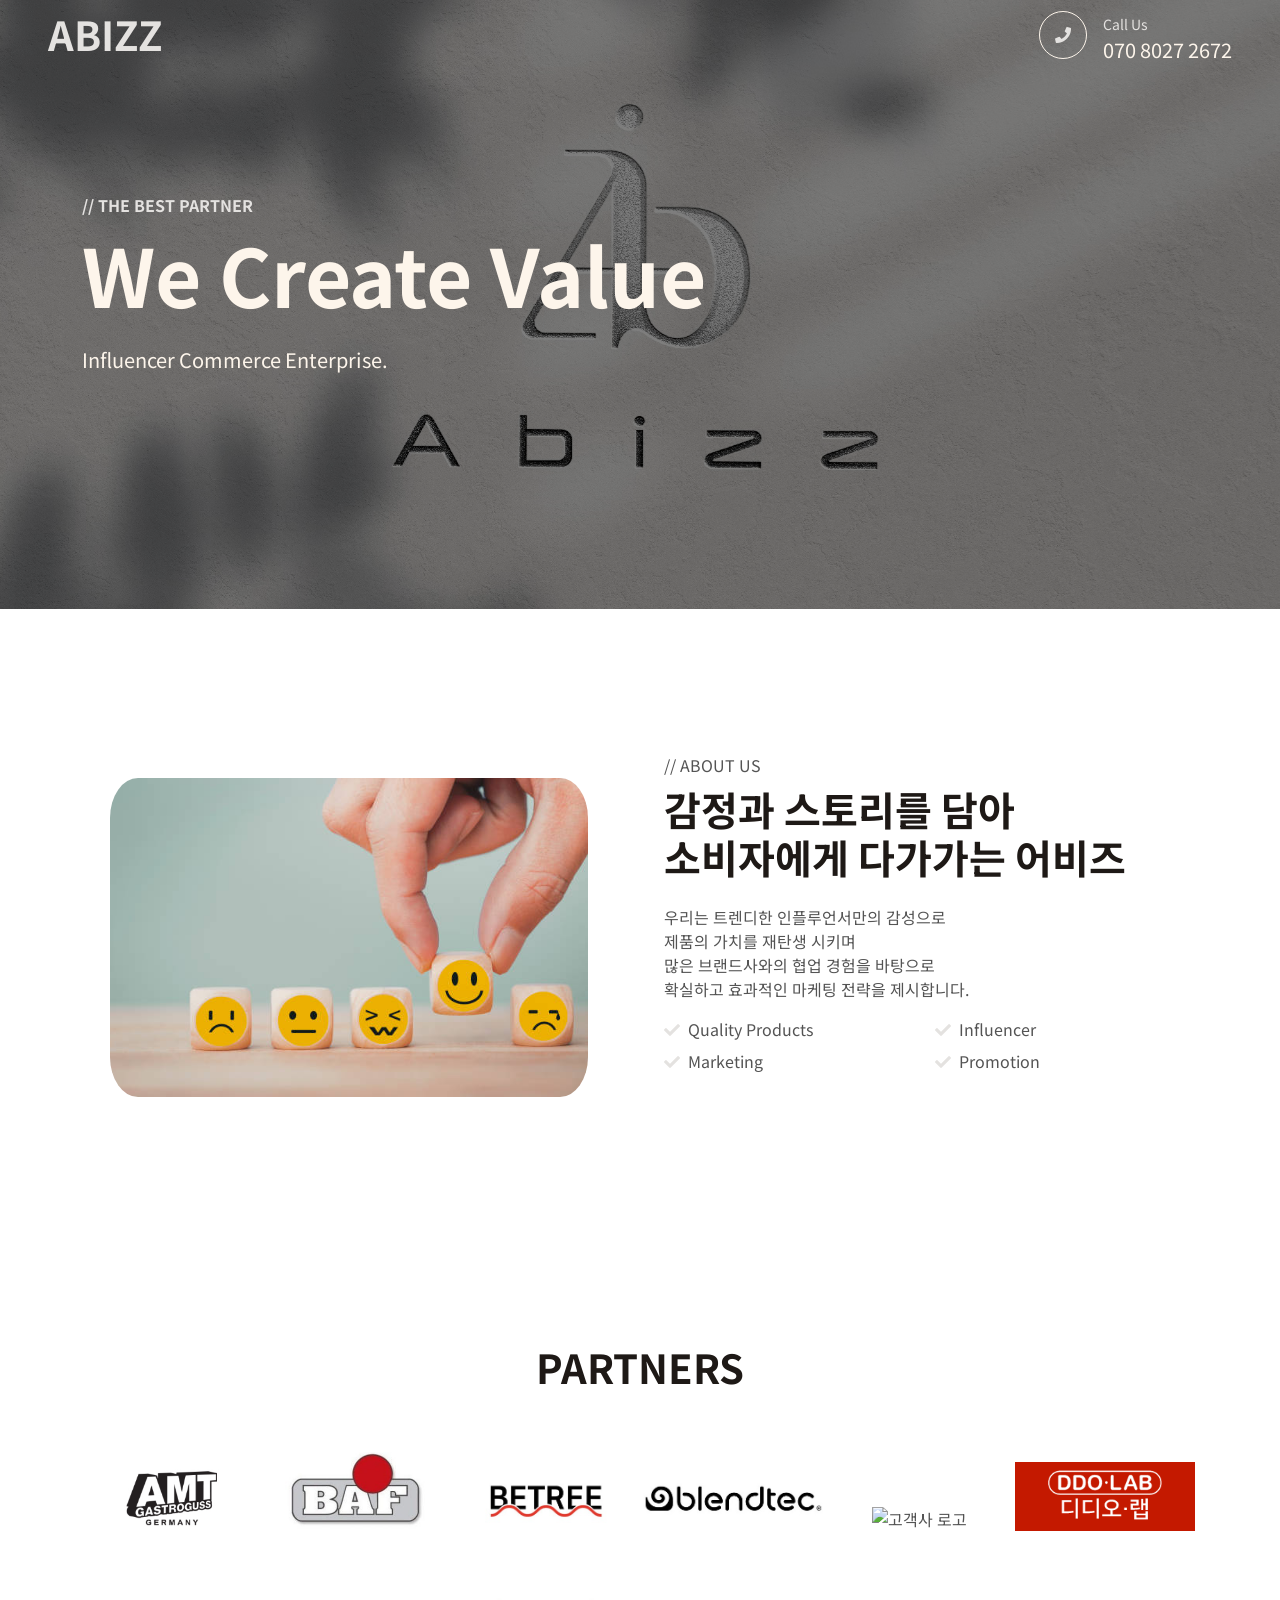
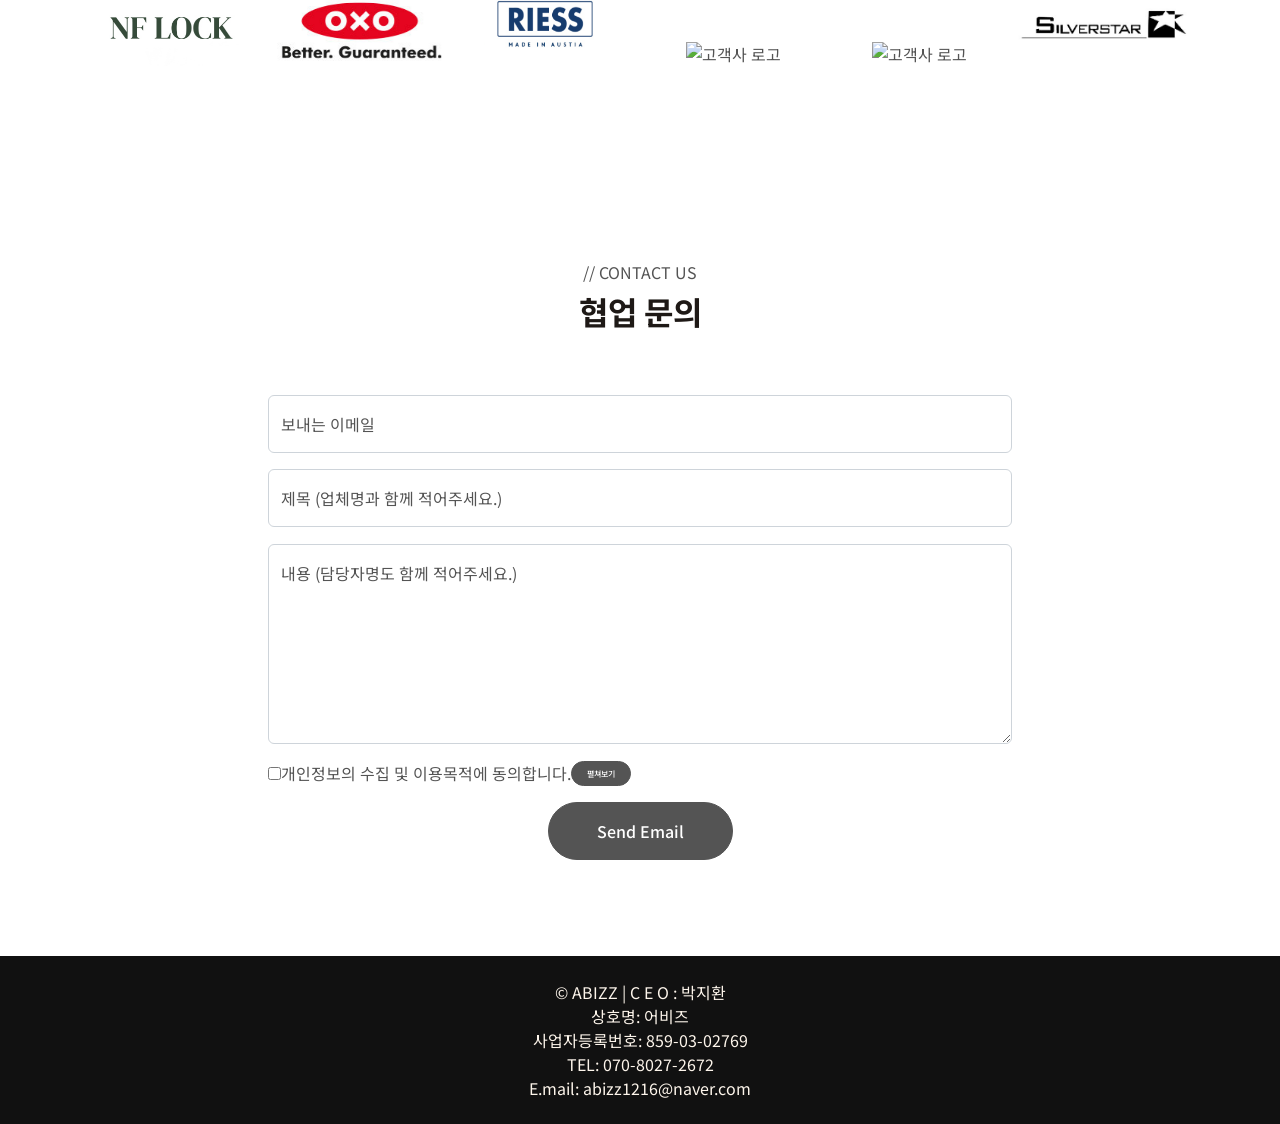
==== commit 2c395461: "side img width 90%로 변경" ====
--- a/index.html
+++ b/index.html
@@ -95,7 +95,7 @@
             <div class="row g-5" style="display: flex;align-items: flex-end;">
                 <div class="col-lg-6 wow fadeInUp" data-wow-delay="0.1s">
                     <div class="row h-100" style="justify-content: center;">
-                        <img class="rounded" style="border-radius: 40px !important;" src="./img/emotion.jpg" alt="">
+                        <img class="rounded" style="border-radius: 40px !important;width:90%;" src="./img/emotion.jpg" alt="">
                     </div>
                 </div>
                 <div class="col-lg-6 wow fadeInUp" data-wow-delay="0.5s">
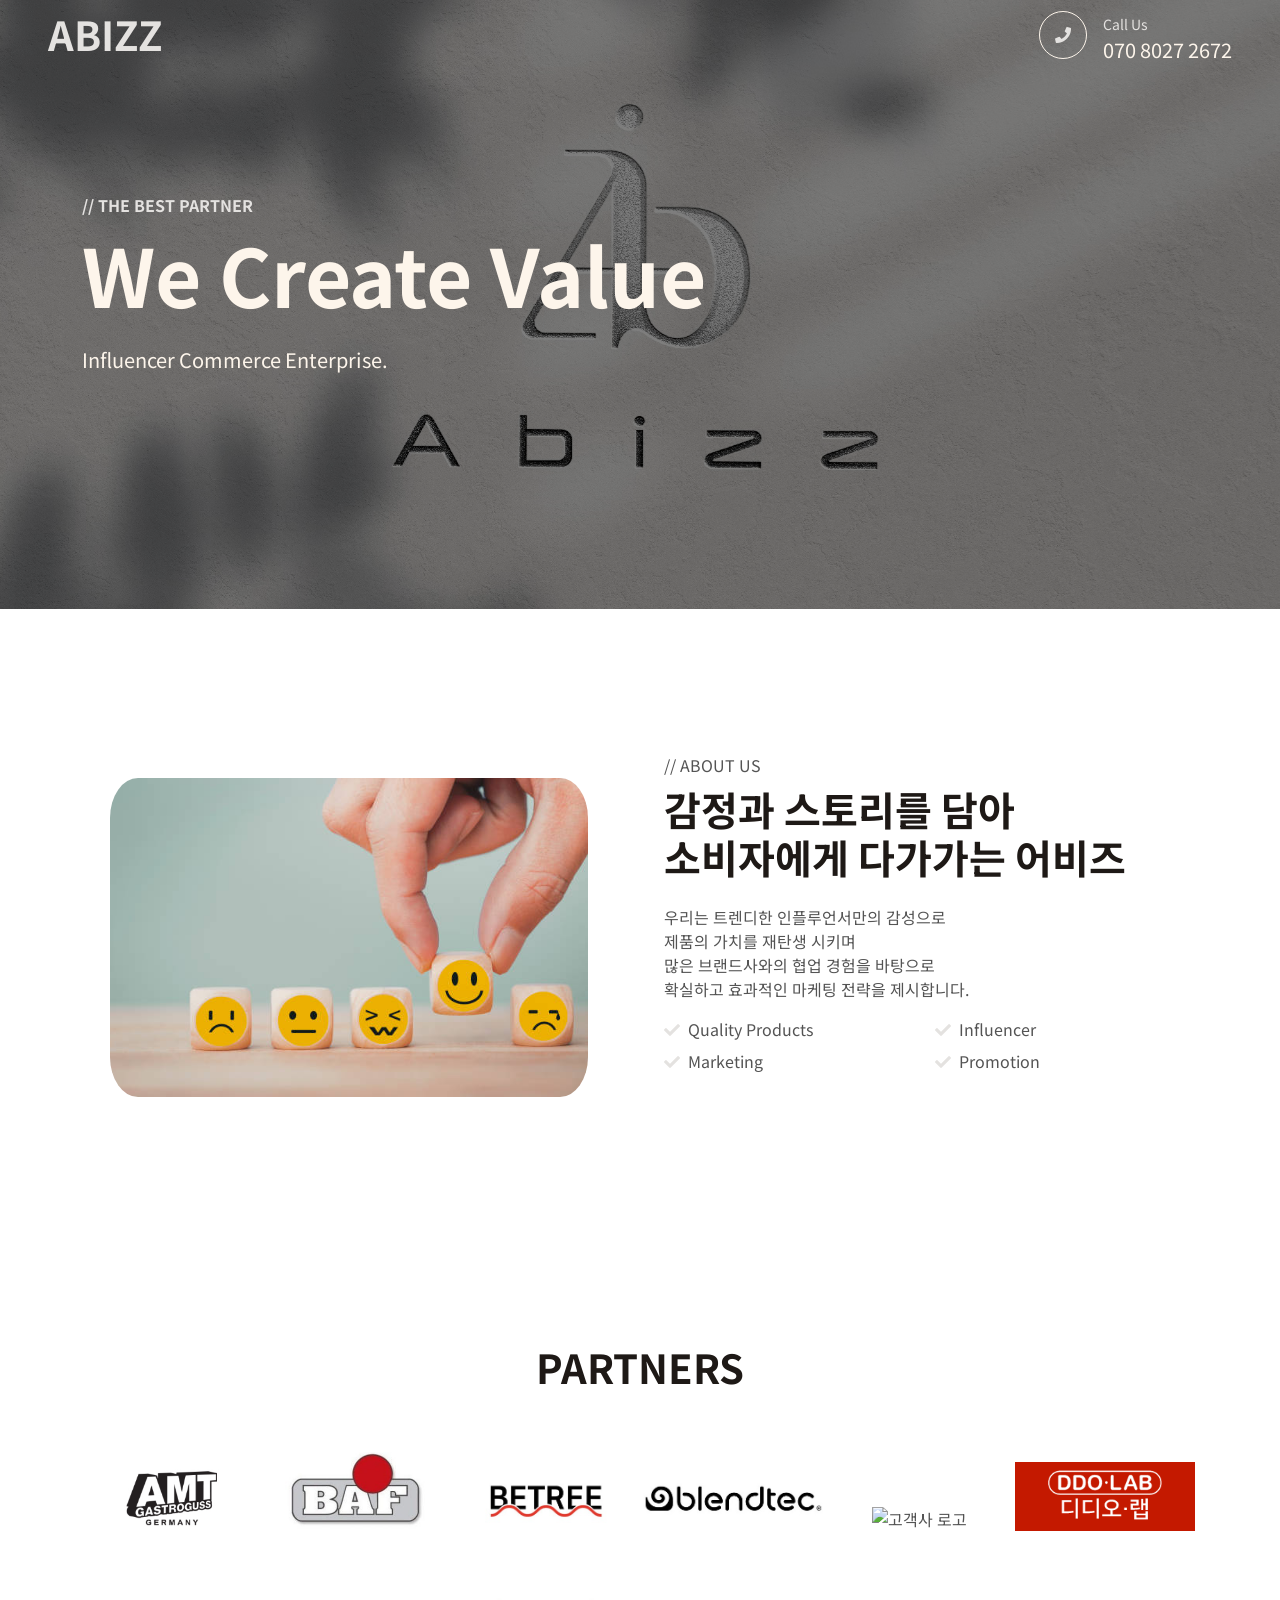
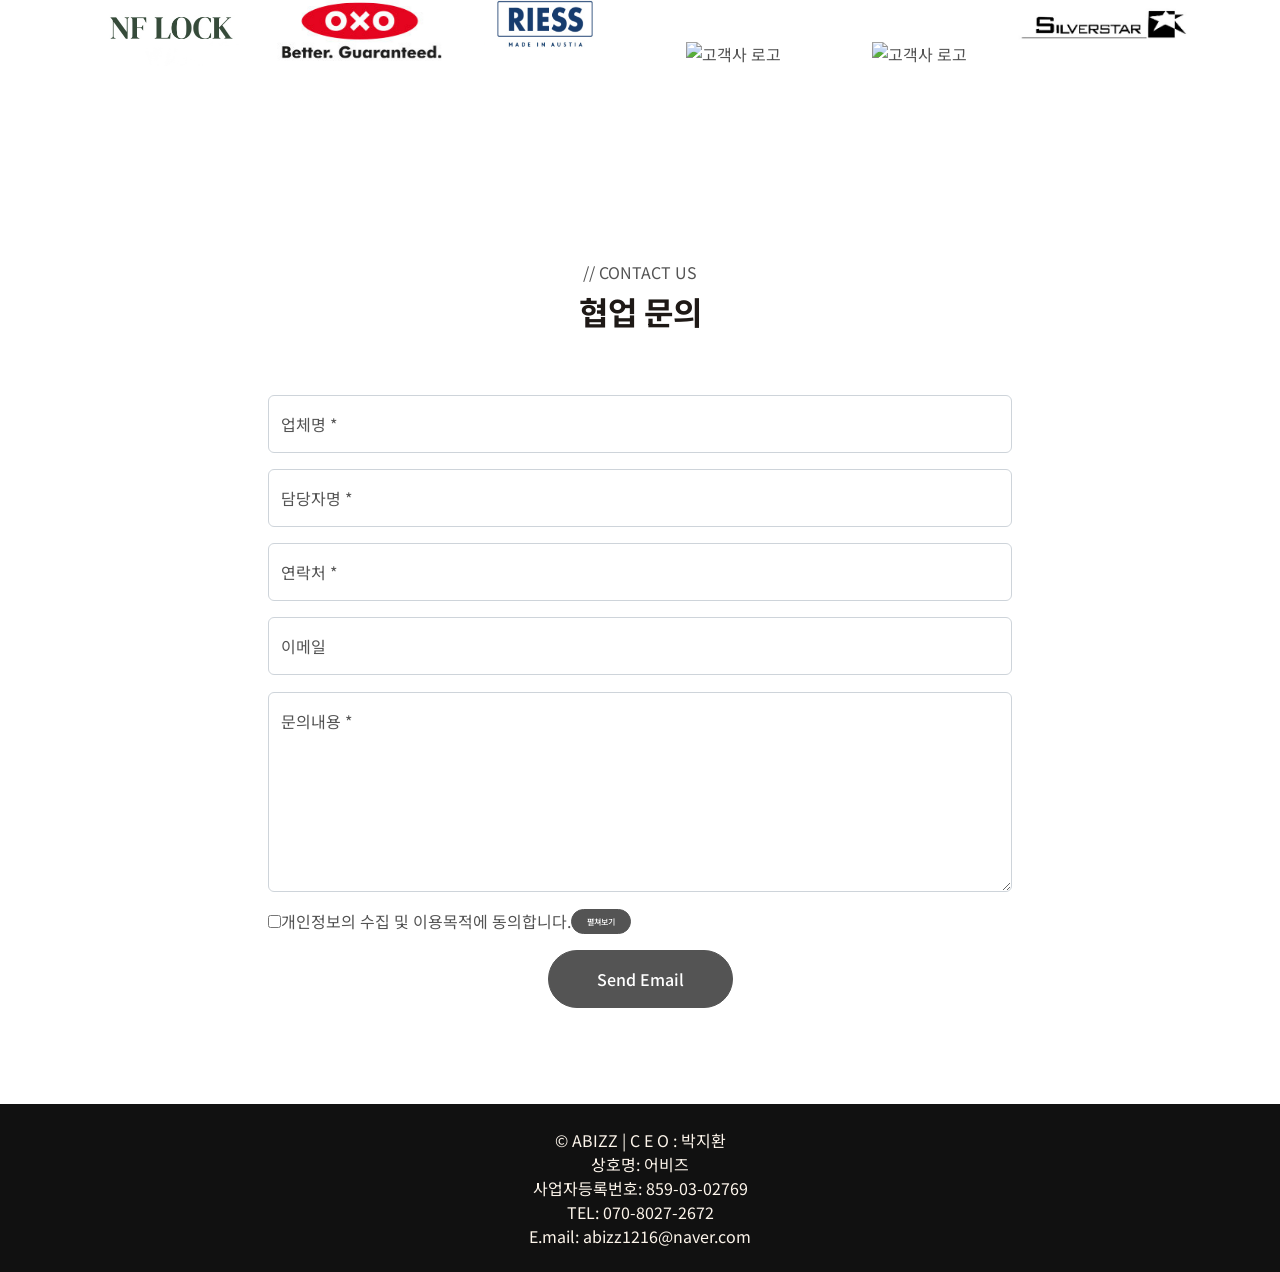
==== commit df8866c3: "email form 변경" ====
--- a/index.html
+++ b/index.html
@@ -235,21 +235,33 @@
                         <div class="row g-3">
                             <div class="col-12">
                                 <div class="form-floating">
+                                    <input type="text" class="form-control" id="comp" placeholder="Your Comp Name">
+                                    <label for="comp">업체명 *</label>
+                                </div>
+                            </div>
+                            <div class="col-12">
+                                <div class="form-floating">
+                                    <input type="text" class="form-control" id="charger" placeholder="Your Name">
+                                    <label for="charger">담당자명 *</label>
+                                </div>
+                            </div>
+                            <div class="col-12">
+                                <div class="form-floating">
+                                    <input type="text" class="form-control" id="phone" placeholder="Your Phone Numb">
+                                    <label for="phone">연락처 *</label>
+                                </div>
+                            </div>
+                            <div class="col-12">
+                                <div class="form-floating">
                                     <input type="email" class="form-control" id="email" placeholder="Your Email">
-                                    <label for="email">보내는 이메일</label>
-                                </div>
-                            </div>
-                            <div class="col-12">
-                                <div class="form-floating">
-                                    <input type="text" class="form-control" id="title" placeholder="title">
-                                    <label for="title">제목 (업체명과 함께 적어주세요.)</label>
+                                    <label for="email">이메일</label>
                                 </div>
                             </div>
                             <div class="col-12">
                                 <div class="form-floating">
                                     <textarea class="form-control" placeholder="Leave a message here" id="message"
                                         style="height: 200px"></textarea>
-                                    <label for="message">내용 (담당자명도 함께 적어주세요.)</label>
+                                    <label for="message">문의내용 *</label>
                                 </div>
                             </div>
                             <tr class="checkbox">
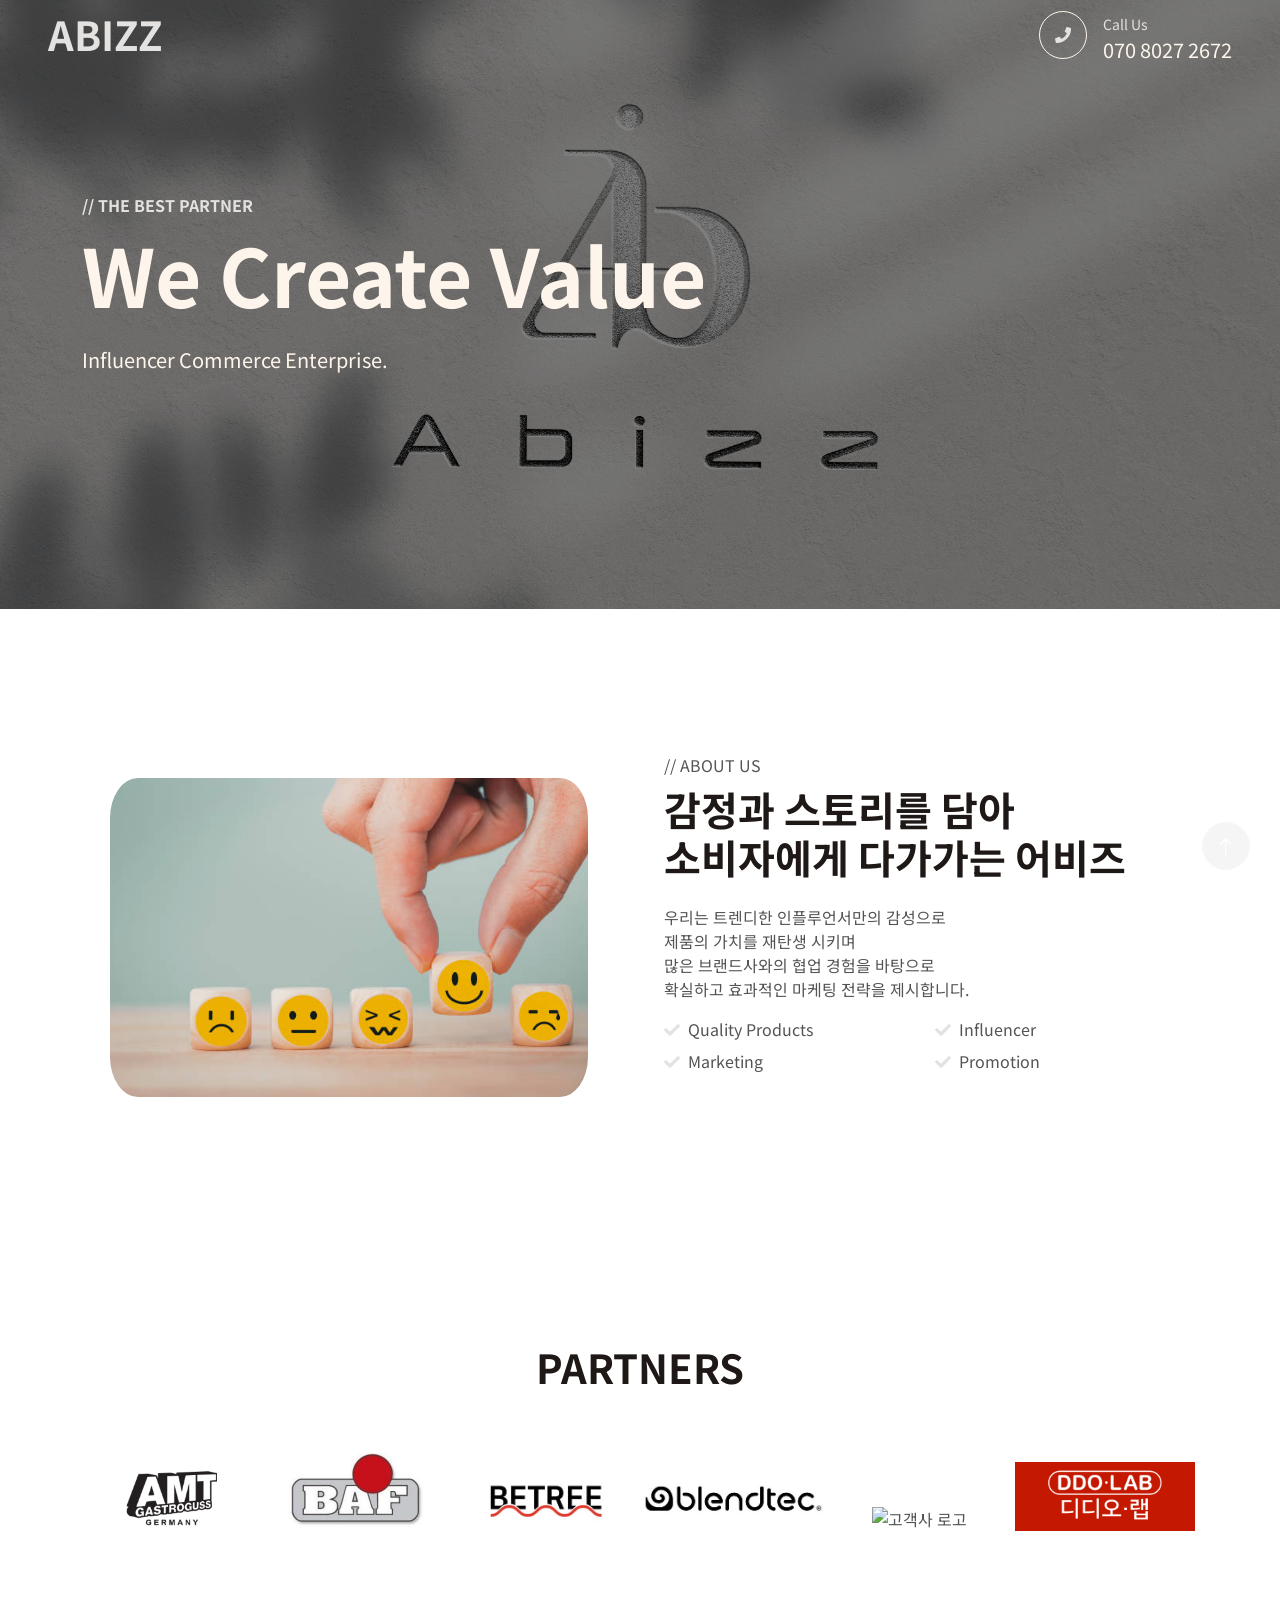
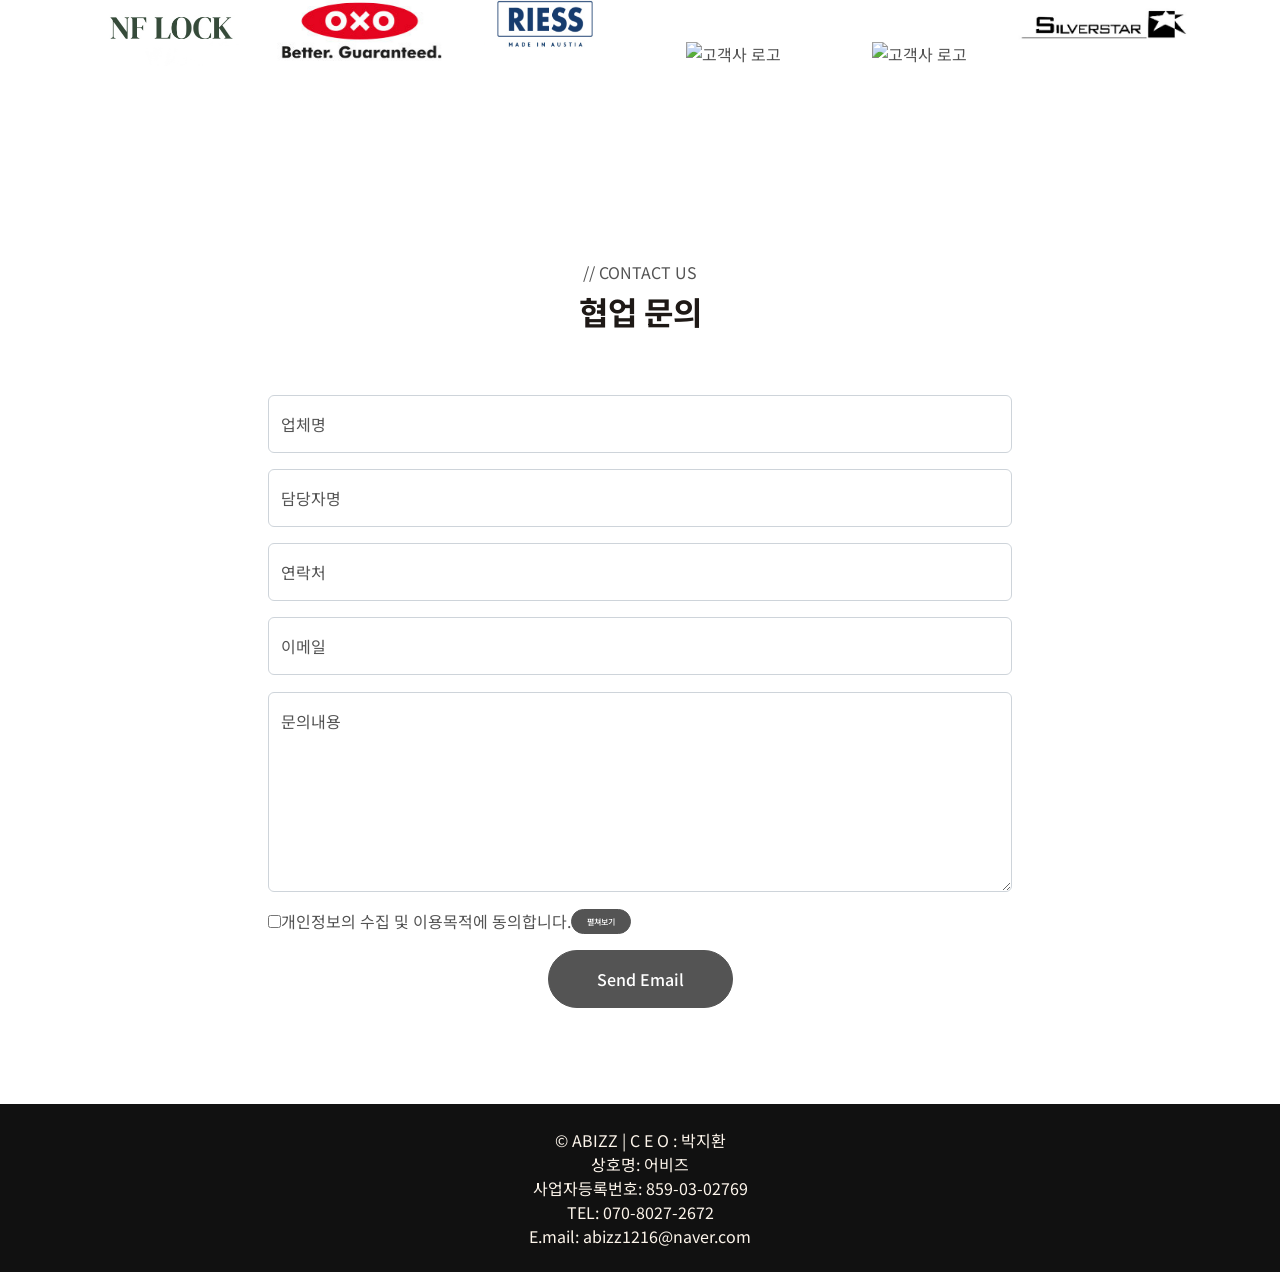
==== commit 180a77df: "이메일폼 아스트로크 제거" ====
--- a/index.html
+++ b/index.html
@@ -236,19 +236,19 @@
                             <div class="col-12">
                                 <div class="form-floating">
                                     <input type="text" class="form-control" id="comp" placeholder="Your Comp Name">
-                                    <label for="comp">업체명 *</label>
+                                    <label for="comp">업체명</label>
                                 </div>
                             </div>
                             <div class="col-12">
                                 <div class="form-floating">
                                     <input type="text" class="form-control" id="charger" placeholder="Your Name">
-                                    <label for="charger">담당자명 *</label>
+                                    <label for="charger">담당자명</label>
                                 </div>
                             </div>
                             <div class="col-12">
                                 <div class="form-floating">
                                     <input type="text" class="form-control" id="phone" placeholder="Your Phone Numb">
-                                    <label for="phone">연락처 *</label>
+                                    <label for="phone">연락처</label>
                                 </div>
                             </div>
                             <div class="col-12">
@@ -261,7 +261,7 @@
                                 <div class="form-floating">
                                     <textarea class="form-control" placeholder="Leave a message here" id="message"
                                         style="height: 200px"></textarea>
-                                    <label for="message">문의내용 *</label>
+                                    <label for="message">문의내용</label>
                                 </div>
                             </div>
                             <tr class="checkbox">
